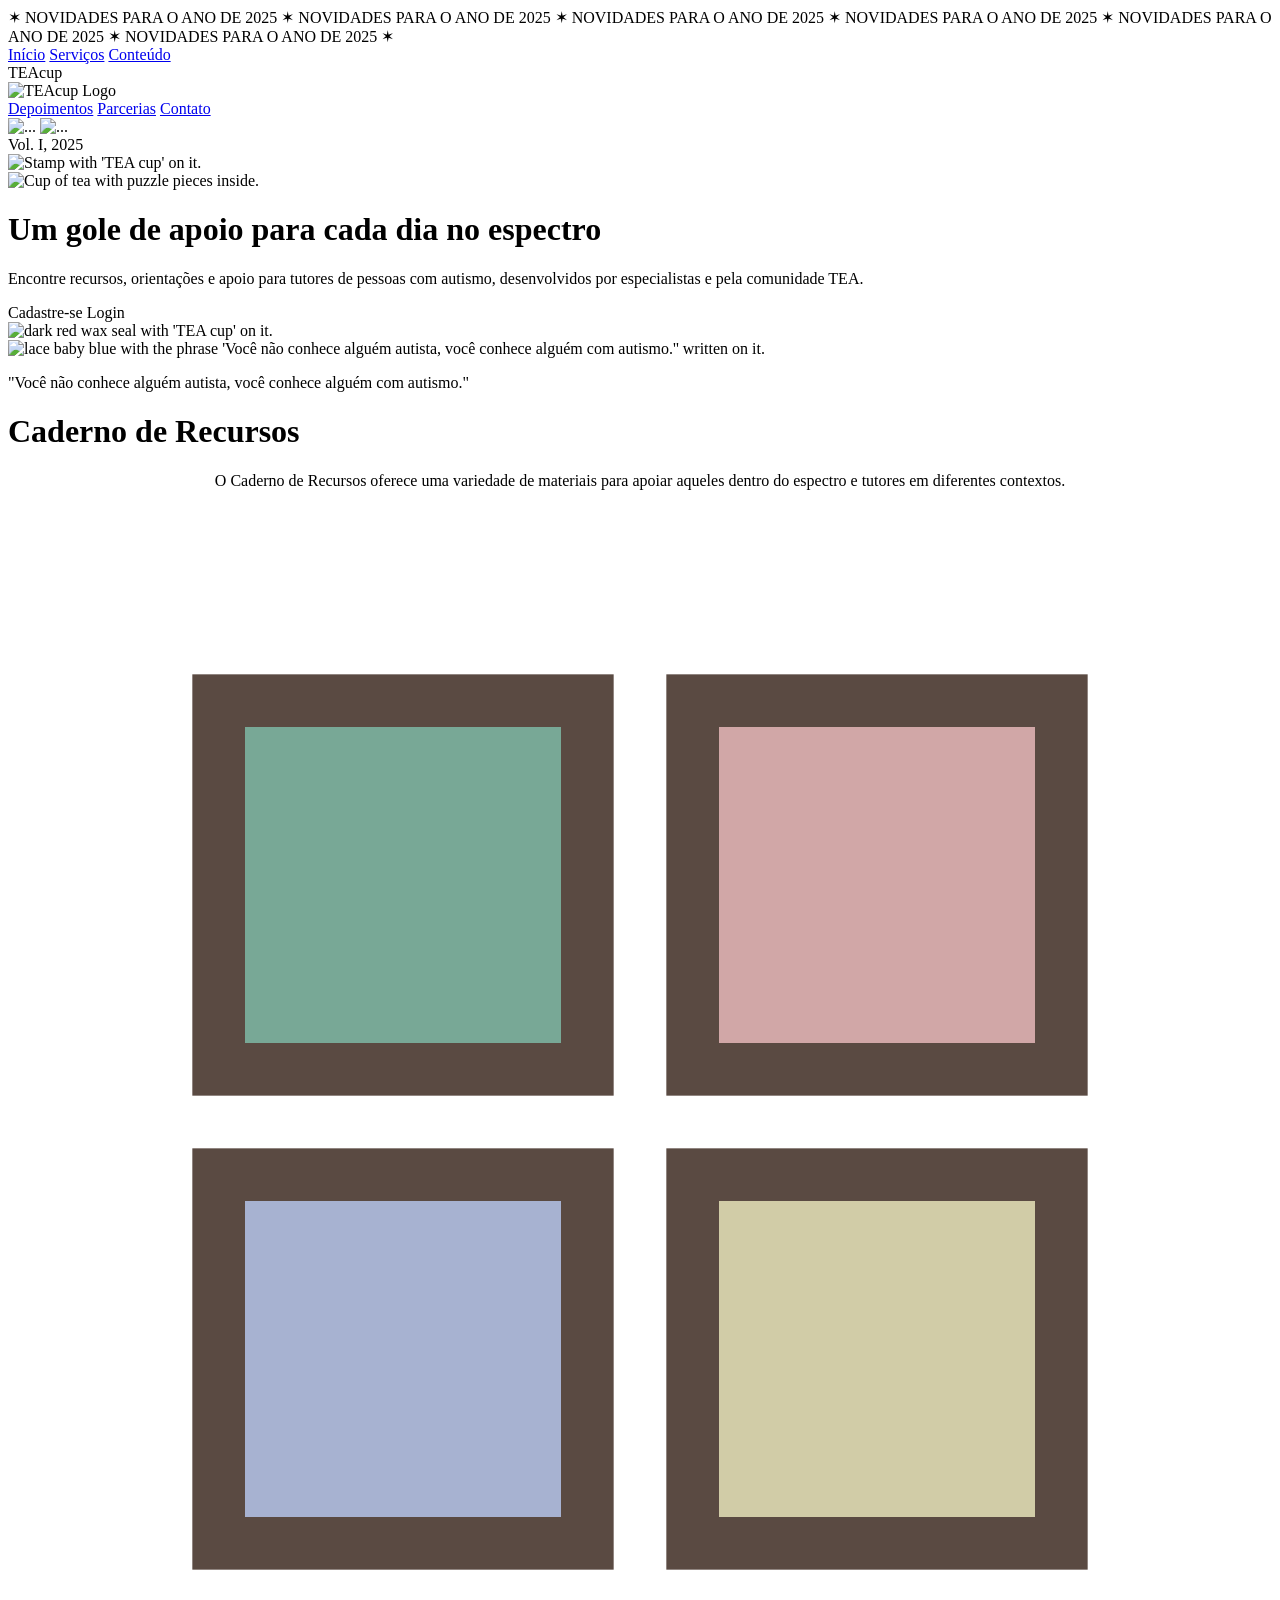
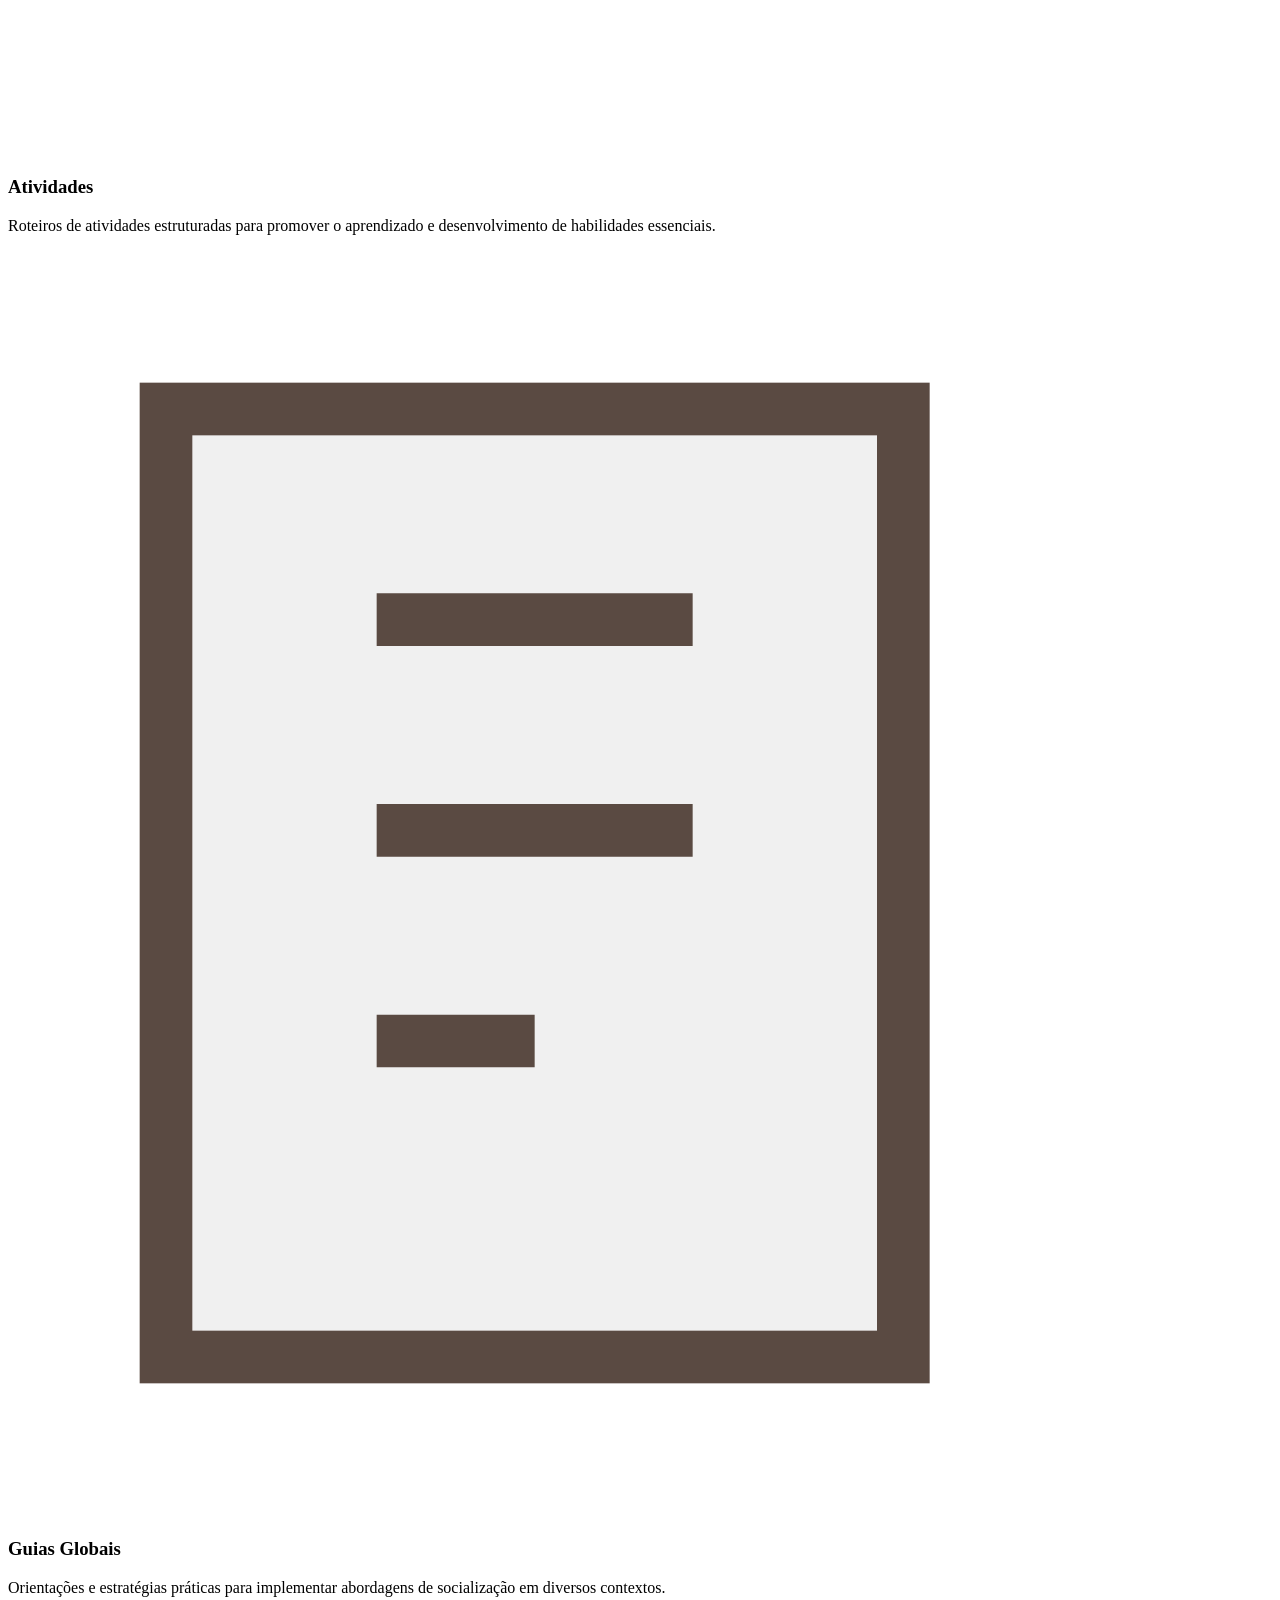
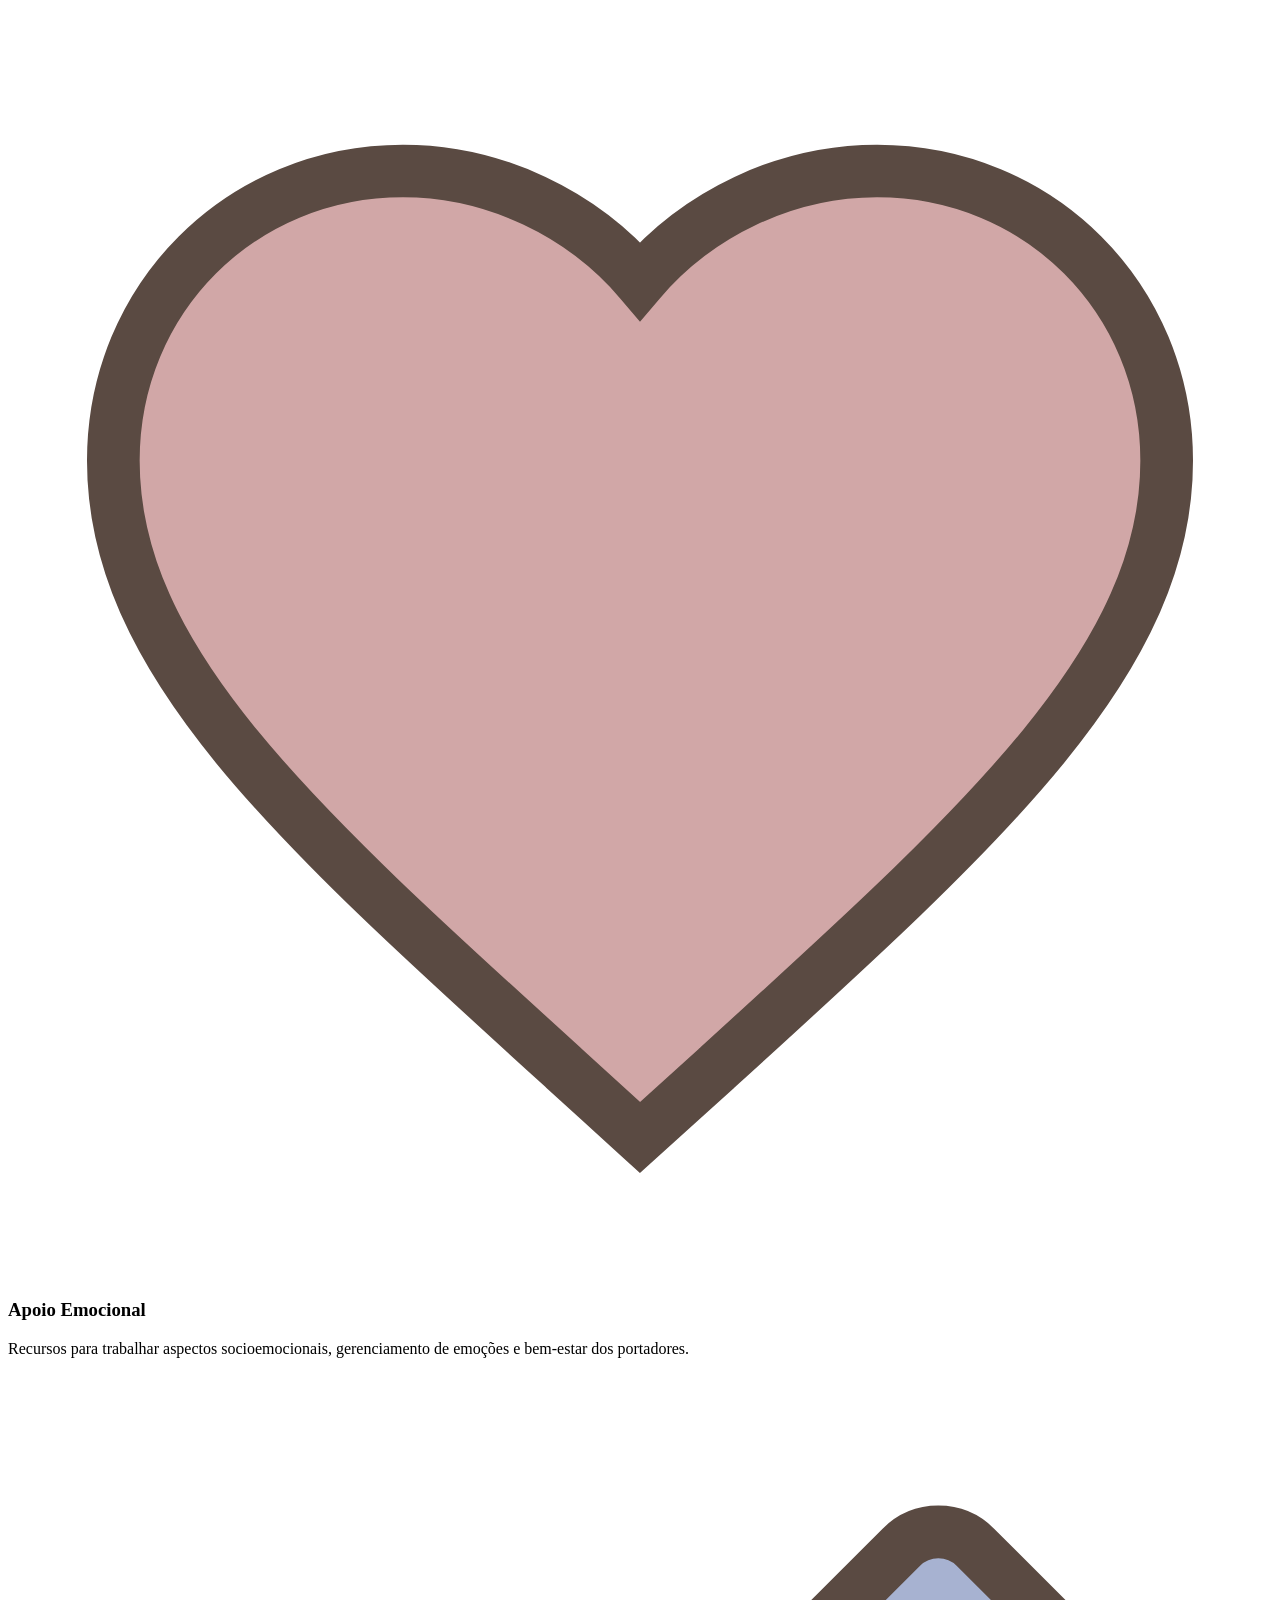
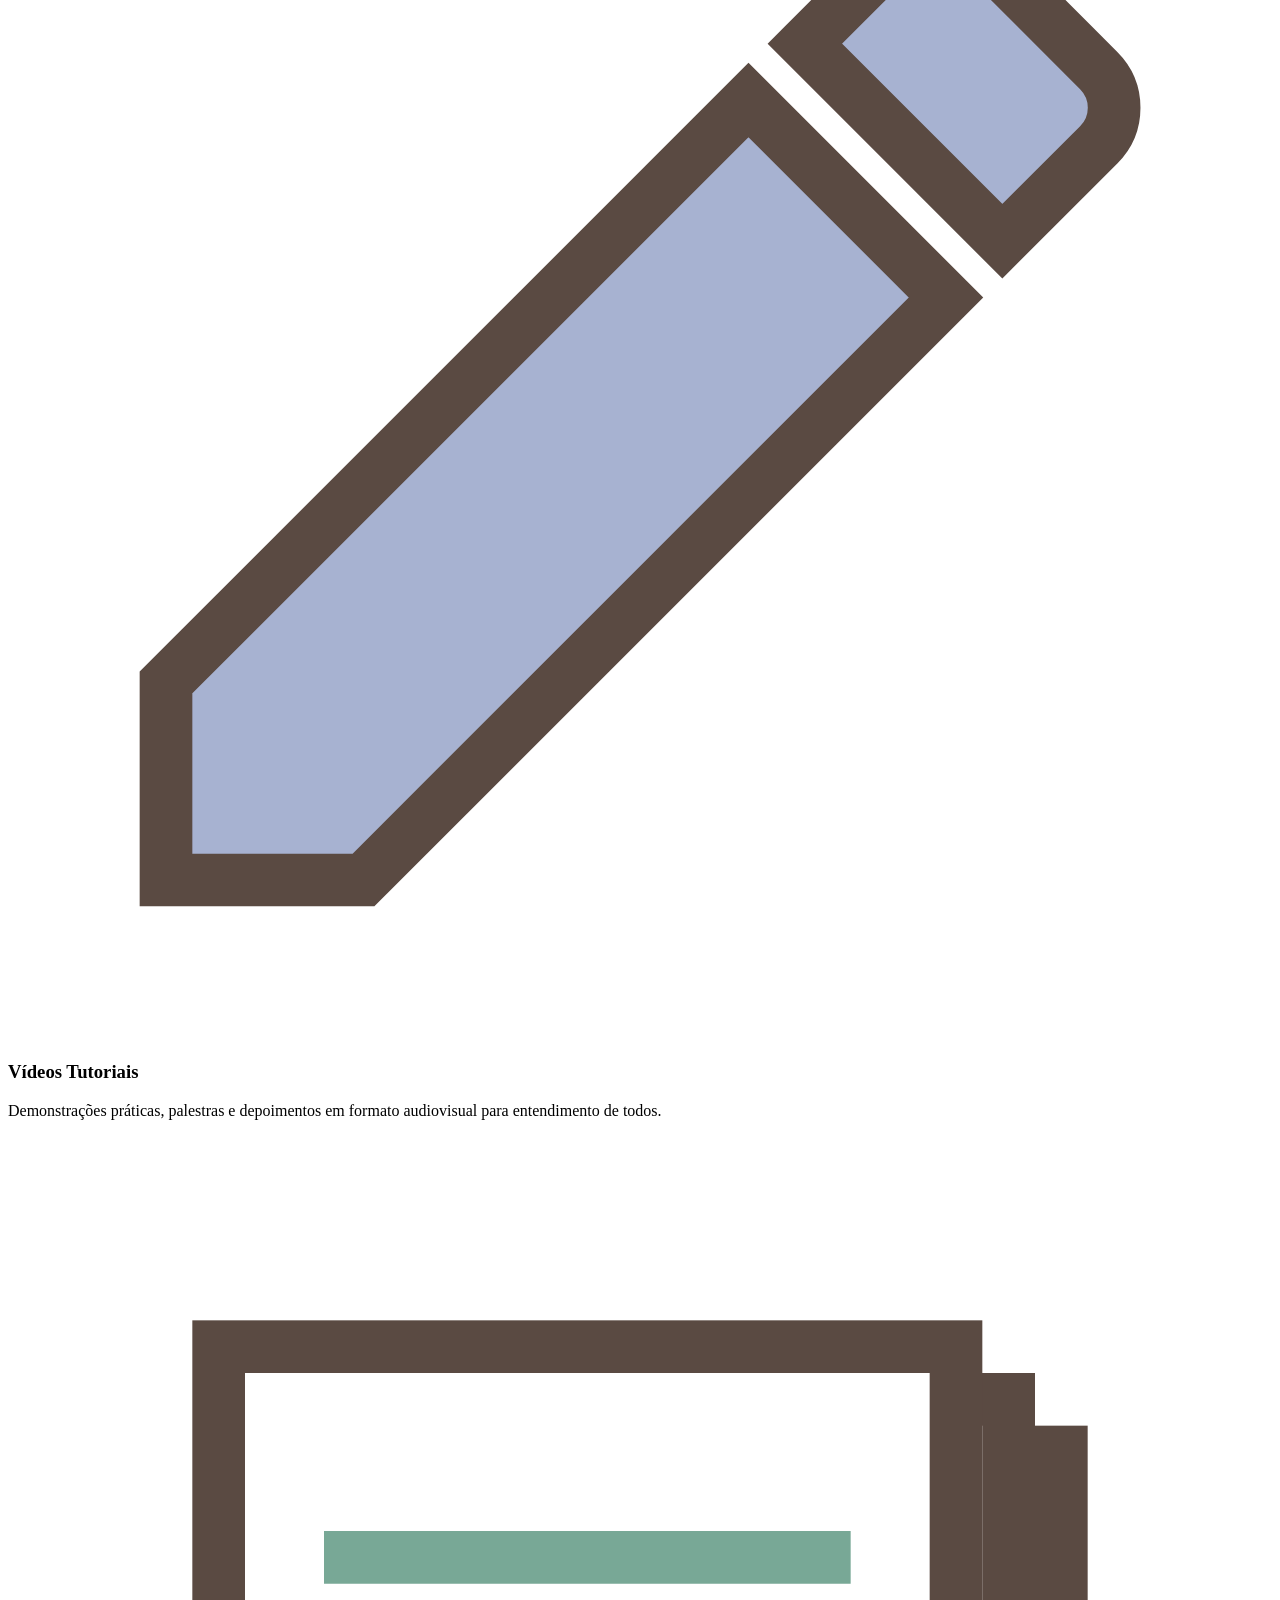
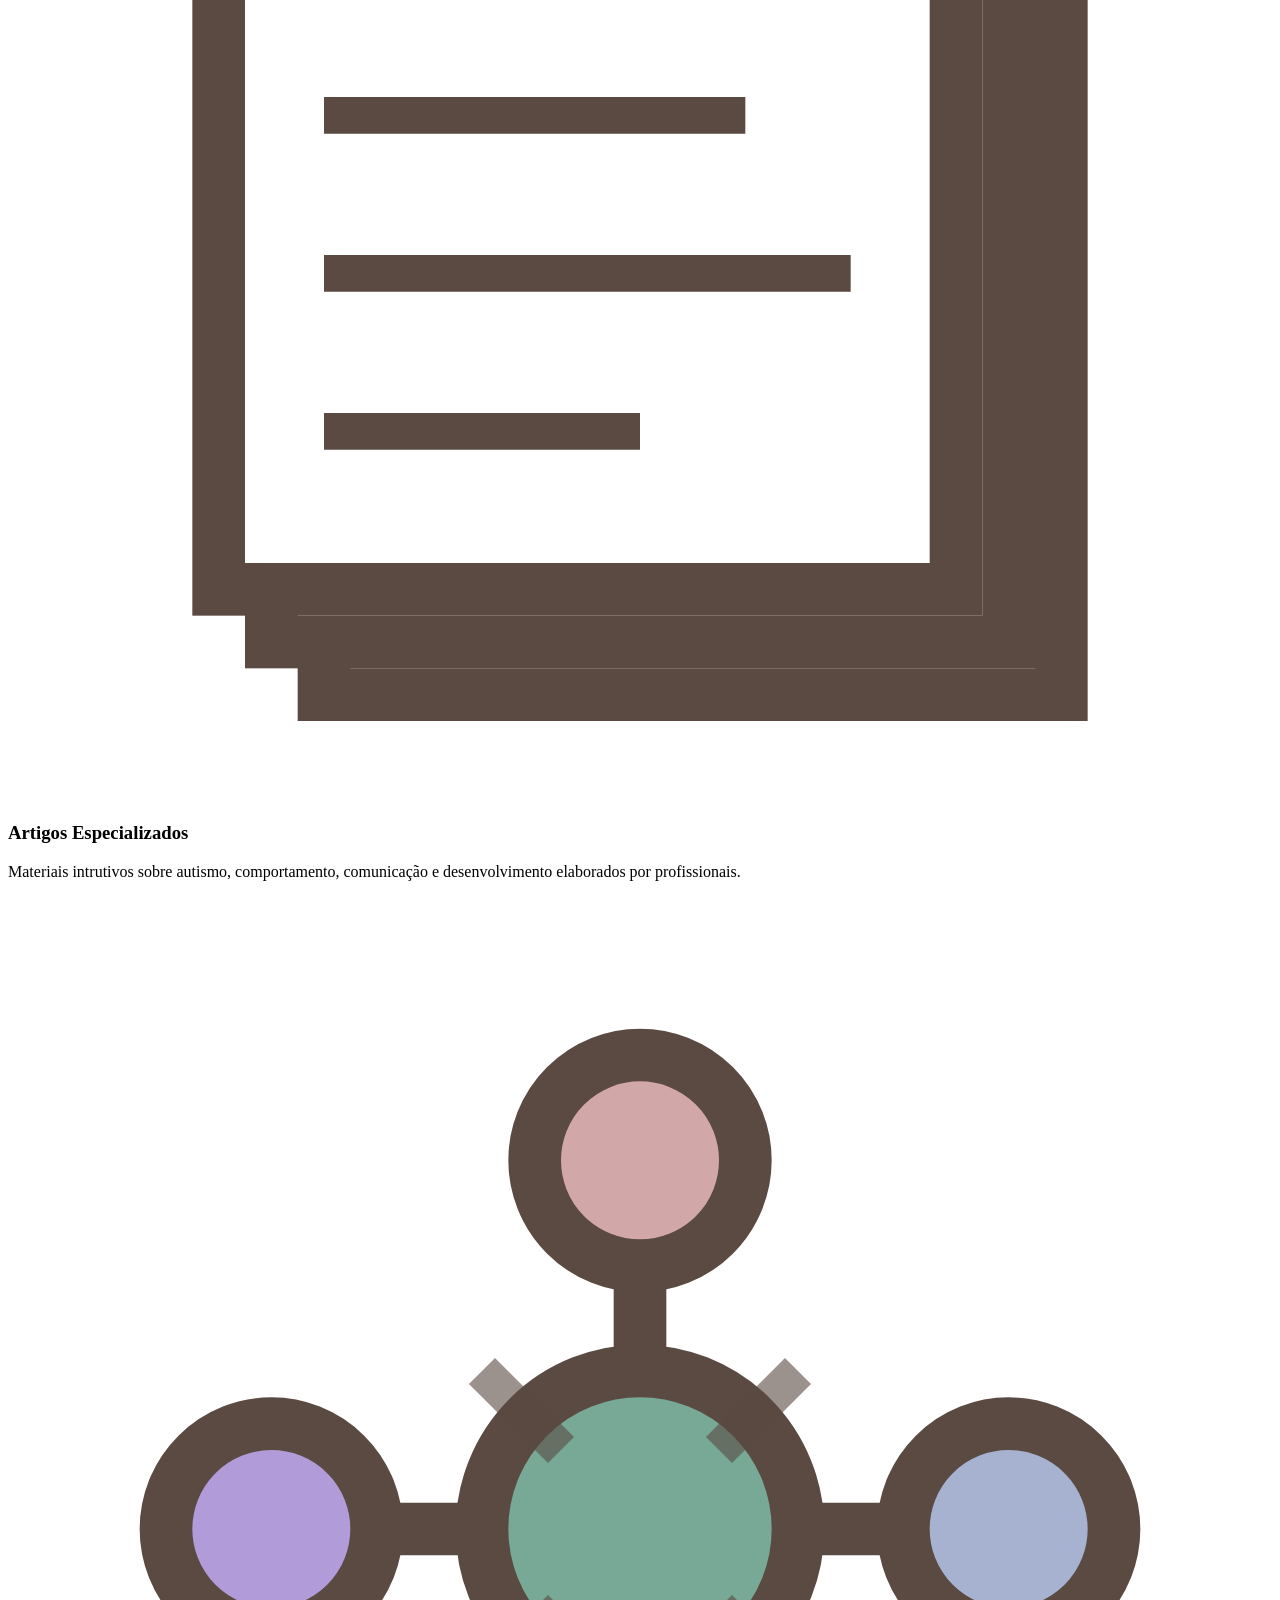
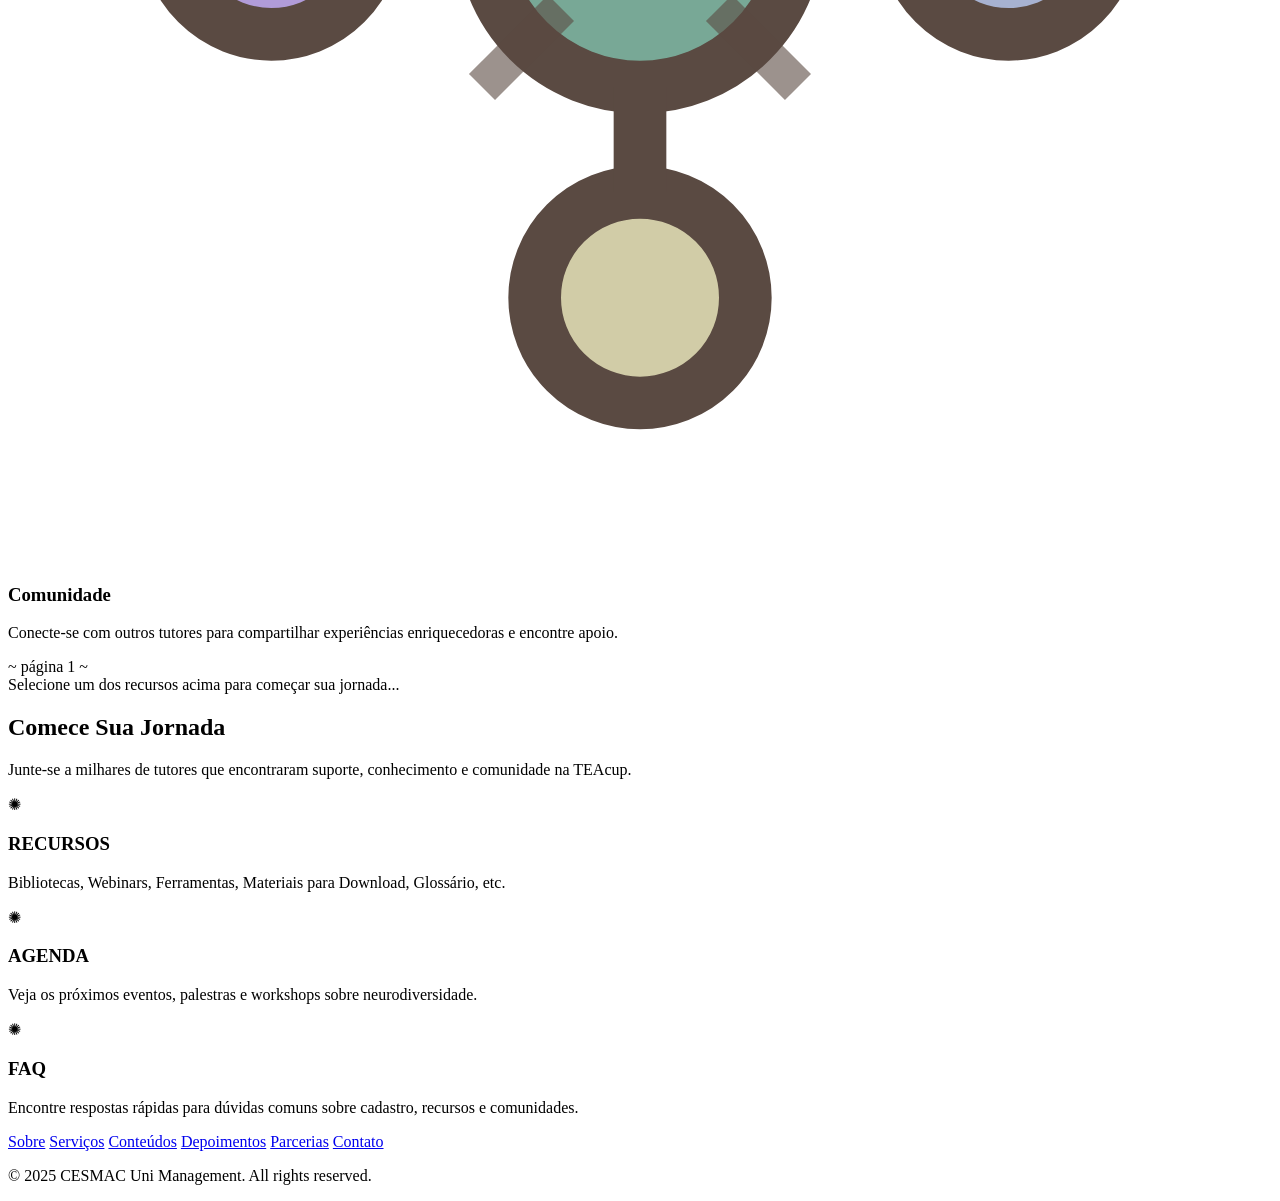
==== demo/src/main/resources/templates/homepage.html @ 82d01269 "Merge pull request #2 from jairolessa/jairo-feature Minhas alterações no projeto" ====
<!DOCTYPE html>
<html lang="pt-br" xmlns:th="http://www.thymeleaf.org">
<head>
    <meta charset="UTF-8">
    <meta name="viewport" content="width=device-width, initial-scale=1.0">
    <link rel="icon" th:href="@{/imgs/logo.svg}" type="image/svg+xml">
    <link href="https://fonts.googleapis.com/css2?family=Playfair+Display:wght@400;700&family=Crimson+Pro:wght@400;600;700&display=swap"
          rel="stylesheet">
    <link rel="stylesheet" th:href="@{/css/homepage.css}">
    <title>TEAcup</title>

</head>
<body>
<div class="top-banner">
    <div class="banner-text">
        <span class="star">✶</span>
        <span class="banner-item">NOVIDADES PARA O ANO DE 2025</span>
        <span class="star">✶</span>
        <span class="banner-item">NOVIDADES PARA O ANO DE 2025</span>
        <span class="star">✶</span>
        <span class="banner-item">NOVIDADES PARA O ANO DE 2025</span>
        <span class="star">✶</span>
        <span class="banner-item">NOVIDADES PARA O ANO DE 2025</span>
        <span class="star">✶</span>
        <span class="banner-item">NOVIDADES PARA O ANO DE 2025</span>
        <span class="star">✶</span>
        <span class="banner-item">NOVIDADES PARA O ANO DE 2025</span>
        <span class="star">✶</span>
    </div>
</div>

<div class="header">

    <div class="nav">

        <nav class="nav">
            <a href="#" class="nav-item">Início</a>
            <a href="#" class="nav-item">Serviços</a>
            <a href="#" class="nav-item">Conteúdo</a>
        </nav>

        <div class="logo-container">
            <span class="logo">TEAcup</span>
            <div class="logo-icon">
                <img th:src="@{/imgs/logo.svg}" alt="TEAcup Logo" class="logo-svg">
            </div>
        </div>

        <nav class="nav">
            <a href="#" class="nav-item">Depoimentos</a>
            <a href="#" class="nav-item">Parcerias</a>
            <a href="#" class="nav-item">Contato</a>
        </nav>

    </div>
</div>

<img th:src="@{/imgs/group-image-1.png}" class="group-image-1" alt="...">
<img th:src="@{/imgs/group-image-2.png}" class="group-image-2" alt="...">


<!--CARDTOSIGNIN-->
<div class="vintage-container">
    <div class="paper-texture"></div>
    <div class="diary-date">Vol. I, 2025</div>
    <div class="stamp">
        <img th:src="@{/imgs/stamp.png}" alt="Stamp with 'TEA cup' on it.">
    </div>

    <div class="hero-section">
        <div class="profile-image-container">
            <img th:src="@{/imgs/tea-puzzles.jpg}" alt="Cup of tea with puzzle pieces inside." class="profile-image">
        </div>

        <div class="content-container">
            <h1 class="vintage-title">Um gole de apoio para cada dia no espectro</h1>

            <p class="vintage-subtitle">
                Encontre recursos, orientações e apoio para tutores de pessoas com autismo,
                desenvolvidos por especialistas e pela comunidade TEA.
            </p>

            <a th:href="@{/tutor-cad}" class="button">Cadastre-se</a>
            <a th:href="@{/tutor-login}" class="button">Login</a>


        </div>

        <div class="wax-seal">
            <img th:src="@{/imgs/wax-seal.png}" alt="dark red wax seal with 'TEA cup' on it.">
        </div>
    </div>
</div>
</div>

<!--BABY BLUE LACE-->
<div class="lace">
    <img th:src="@{/imgs/faixa-renda.svg}"
         alt="lace baby blue with the phrase 'Você não conhece alguém autista, você conhece alguém com autismo.'' written on it.">

    <div class="quote-container">
        <p class="quote-text">"Você não conhece alguém autista, você conhece alguém com autismo."</p>
    </div>
</div>

<!--RESOURCE PAGE-->
<div class="page-container">
    <div class="elegant-detail"></div>
    <div class="title">
        <h1>Caderno de Recursos</h1>
        <div class="divider"></div>
    </div>

    <div class="subtitle" style="text-align: center;">
        O Caderno de Recursos oferece uma variedade de materiais para apoiar aqueles dentro do espectro e tutores em
        diferentes contextos.
    </div>

    <div class="resources">
        <div class="resource">
            <div class="icon-page-container">
                <svg class="icon" viewBox="0 0 24 24">
                    <rect x="4" y="4" width="7" height="7" fill="#78a896" stroke="#5a4a42" stroke-width="1"/>
                    <rect x="13" y="4" width="7" height="7" fill="#d1a7a7" stroke="#5a4a42" stroke-width="1"/>
                    <rect x="4" y="13" width="7" height="7" fill="#a7b2d1" stroke="#5a4a42" stroke-width="1"/>
                    <rect x="13" y="13" width="7" height="7" fill="#d1cca7" stroke="#5a4a42" stroke-width="1"/>
                </svg>
            </div>
            <h3 class="resource-title">Atividades</h3>
            <p class="resource-description">
                Roteiros de atividades estruturadas para promover o aprendizado e desenvolvimento de habilidades
                essenciais.
            </p>
        </div>

        <div class="resource">
            <div class="icon-page-container">
                <svg class="icon" viewBox="0 0 24 24">
                    <rect x="3" y="3" width="14" height="18" fill="#f0f0f0" stroke="#5a4a42" stroke-width="1"/>
                    <line x1="7" y1="7" x2="13" y2="7" stroke="#5a4a42" stroke-width="1"/>
                    <line x1="7" y1="11" x2="13" y2="11" stroke="#5a4a42" stroke-width="1"/>
                    <line x1="7" y1="15" x2="10" y2="15" stroke="#5a4a42" stroke-width="1"/>
                </svg>
            </div>
            <h3 class="resource-title">Guias Globais</h3>
            <p class="resource-description">
                Orientações e estratégias práticas para implementar abordagens de socialização em diversos contextos.
            </p>
        </div>

        <div class="resource">
            <div class="icon-page-container">
                <svg class="icon" viewBox="0 0 24 24">
                    <path d="M12 21.35l-1.45-1.32C5.4 15.36 2 12.28 2 8.5 2 5.42 4.42 3 7.5 3c1.74 0 3.41.81 4.5 2.09C13.09 3.81 14.76 3 16.5 3 19.58 3 22 5.42 22 8.5c0 3.78-3.4 6.86-8.55 11.54L12 21.35z"
                          fill="#d1a7a7" stroke="#5a4a42" stroke-width="1"/>
                </svg>
            </div>
            <h3 class="resource-title">Apoio Emocional</h3>
            <p class="resource-description">
                Recursos para trabalhar aspectos socioemocionais, gerenciamento de emoções e bem-estar dos portadores.
            </p>
        </div>

        <div class="resource">
            <div class="icon-page-container">
                <svg class="icon" viewBox="0 0 24 24">
                    <path d="M3 17.25V21h3.75L17.81 9.94l-3.75-3.75L3 17.25zM20.71 7.04c.39-.39.39-1.02 0-1.41l-2.34-2.34c-.39-.39-1.02-.39-1.41 0l-1.83 1.83 3.75 3.75 1.83-1.83z"
                          fill="#a7b2d1" stroke="#5a4a42" stroke-width="1"/>
                </svg>
            </div>
            <h3 class="resource-title">Vídeos Tutoriais</h3>
            <p class="resource-description">
                Demonstrações práticas, palestras e depoimentos em formato audiovisual para entendimento de todos.
            </p>
        </div>

        <div class="resource">
            <div class="icon-page-container">
                <svg class="icon" viewBox="0 0 24 24">
                    <rect x="6" y="6" width="14" height="16" fill="#e6e6e6" stroke="#5a4a42" stroke-width="1"/>
                    <rect x="5" y="5" width="14" height="16" fill="#f0f0f0" stroke="#5a4a42" stroke-width="1"/>
                    <rect x="4" y="4" width="14" height="16" fill="#ffffff" stroke="#5a4a42" stroke-width="1"/>
                    <line x1="6" y1="8" x2="16" y2="8" stroke="#78a896" stroke-width="1"/>
                    <line x1="6" y1="11" x2="14" y2="11" stroke="#5a4a42" stroke-width="0.7"/>
                    <line x1="6" y1="14" x2="16" y2="14" stroke="#5a4a42" stroke-width="0.7"/>
                    <line x1="6" y1="17" x2="12" y2="17" stroke="#5a4a42" stroke-width="0.7"/>
                </svg>
            </div>
            <h3 class="resource-title">Artigos Especializados</h3>
            <p class="resource-description">
                Materiais intrutivos sobre autismo, comportamento, comunicação e desenvolvimento elaborados por
                profissionais.
            </p>
        </div>

        <div class="resource">
            <div class="icon-page-container">
                <svg class="icon" viewBox="0 0 24 24">
                    <circle cx="12" cy="12" r="3" fill="#78a896" stroke="#5a4a42" stroke-width="1"/>
                    <circle cx="12" cy="5" r="2" fill="#d1a7a7" stroke="#5a4a42" stroke-width="1"/>
                    <line x1="12" y1="7" x2="12" y2="9" stroke="#5a4a42" stroke-width="1"/>
                    <circle cx="19" cy="12" r="2" fill="#a7b2d1" stroke="#5a4a42" stroke-width="1"/>
                    <line x1="17" y1="12" x2="15" y2="12" stroke="#5a4a42" stroke-width="1"/>
                    <circle cx="12" cy="19" r="2" fill="#d1cca7" stroke="#5a4a42" stroke-width="1"/>
                    <line x1="12" y1="17" x2="12" y2="15" stroke="#5a4a42" stroke-width="1"/>
                    <circle cx="5" cy="12" r="2" fill="#b19cd9" stroke="#5a4a42" stroke-width="1"/>
                    <line x1="7" y1="12" x2="9" y2="12" stroke="#5a4a42" stroke-width="1"/>
                    <line x1="10.5" y1="10.5" x2="9" y2="9" stroke="#5a4a42" stroke-width="0.7" stroke-opacity="0.6"/>
                    <line x1="13.5" y1="10.5" x2="15" y2="9" stroke="#5a4a42" stroke-width="0.7" stroke-opacity="0.6"/>
                    <line x1="10.5" y1="13.5" x2="9" y2="15" stroke="#5a4a42" stroke-width="0.7" stroke-opacity="0.6"/>
                    <line x1="13.5" y1="13.5" x2="15" y2="15" stroke="#5a4a42" stroke-width="0.7" stroke-opacity="0.6"/>
                </svg>
            </div>
            <h3 class="resource-title">Comunidade</h3>
            <p class="resource-description">
                Conecte-se com outros tutores para compartilhar experiências enriquecedoras e encontre apoio.
            </p>
        </div>
    </div>
    <div class="page-container-decoration">~ página 1 ~</div>
    <div class="guide-note">
        Selecione um dos recursos acima para começar sua jornada...
        <div class="paper-clip"></div>
    </div>
</div>

<!--FOOTER-->
<footer class="footer">

    <div class="vintage-pattern"></div>

    <div class="footer-container">
        <h2 class="footer-heading">Comece Sua Jornada</h2>
        <p class="footer-text">Junte-se a milhares de tutores que encontraram suporte, conhecimento e comunidade na
            TEAcup.</p>

        <div class="footer-services">
            <div class="service-box">
                <div class="decorative-star">
                    <span class="star-icon">✺</span>
                </div>
                <h3>RECURSOS</h3>
                <p>Bibliotecas, Webinars, Ferramentas, Materiais para Download, Glossário, etc.</p>
            </div>


            <div class="service-box">
                <div class="decorative-star">
                    <span class="star-icon">✺</span>
                </div>
                <h3>AGENDA</h3>
                <p>Veja os próximos eventos, palestras e workshops sobre neurodiversidade.</p>
            </div>

            <div class="service-box">
                <div class="decorative-star">
                    <span class="star-icon">✺</span>
                </div>
                <h3>FAQ</h3>
                <p>Encontre respostas rápidas para dúvidas comuns sobre cadastro, recursos e comunidades.</p>
            </div>
        </div>

        <div class="footer-bottom">
            <nav class="footer-nav">
                <a href="#">Sobre</a>
                <a href="#">Serviços</a>
                <a href="#">Conteúdos</a>
                <a href="#">Depoimentos</a>
                <a href="#">Parcerias</a>
                <a href="#">Contato</a>
            </nav>
            <p class="copyright">© 2025 CESMAC Uni Management. All rights reserved.</p>
        </div>
    </div>
</footer>


</body>
</html>
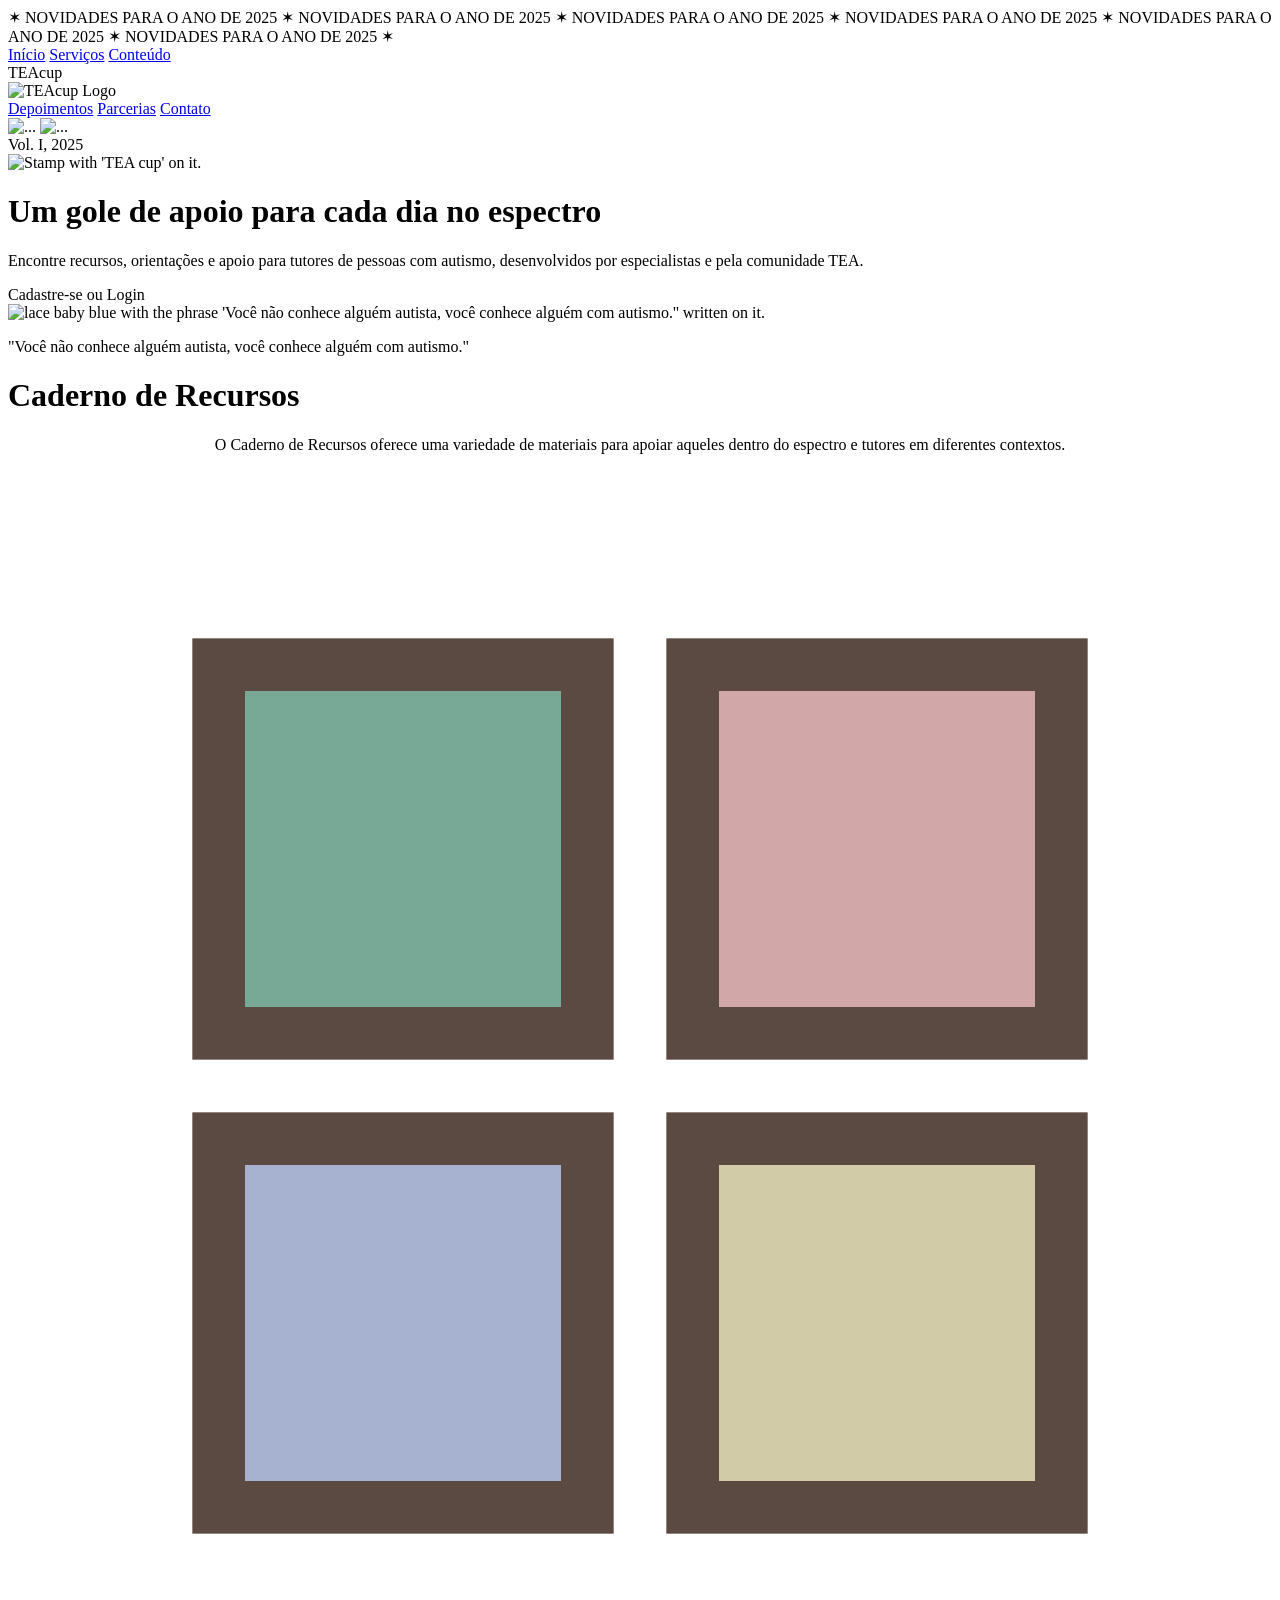
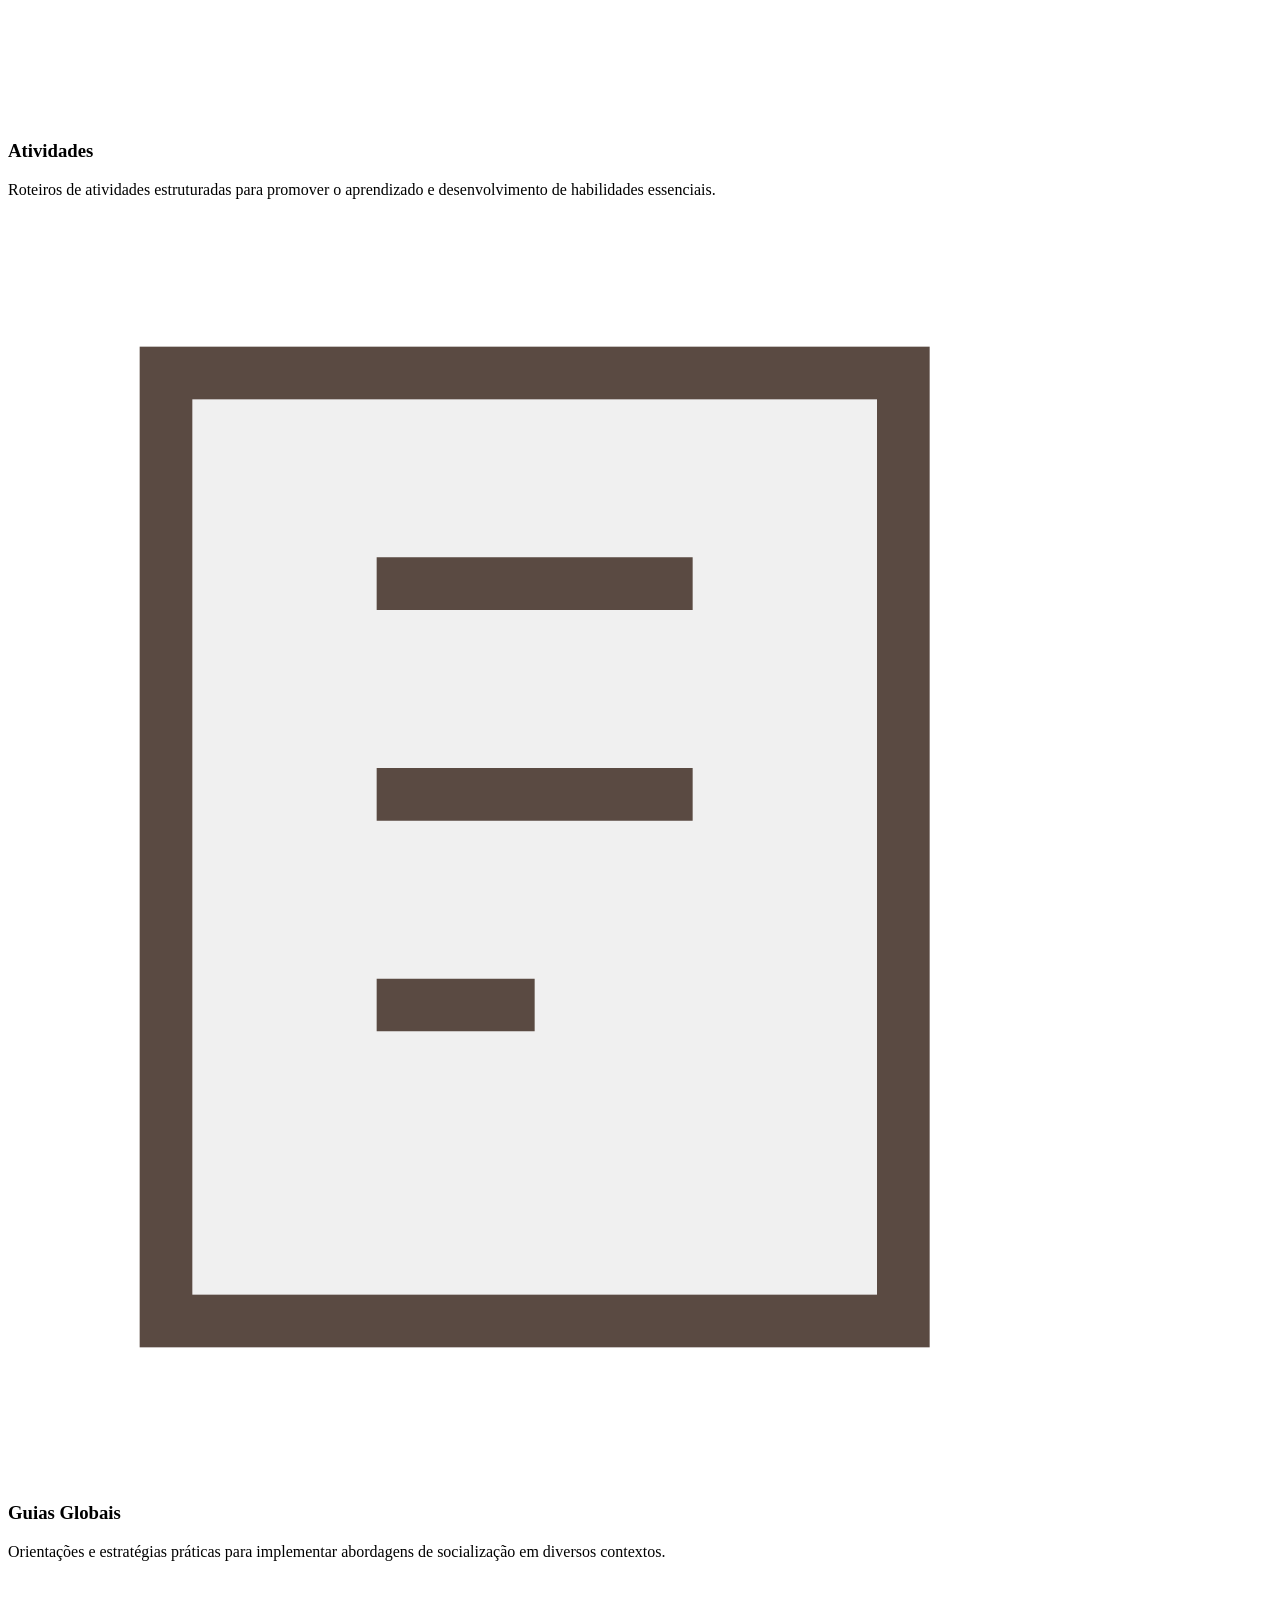
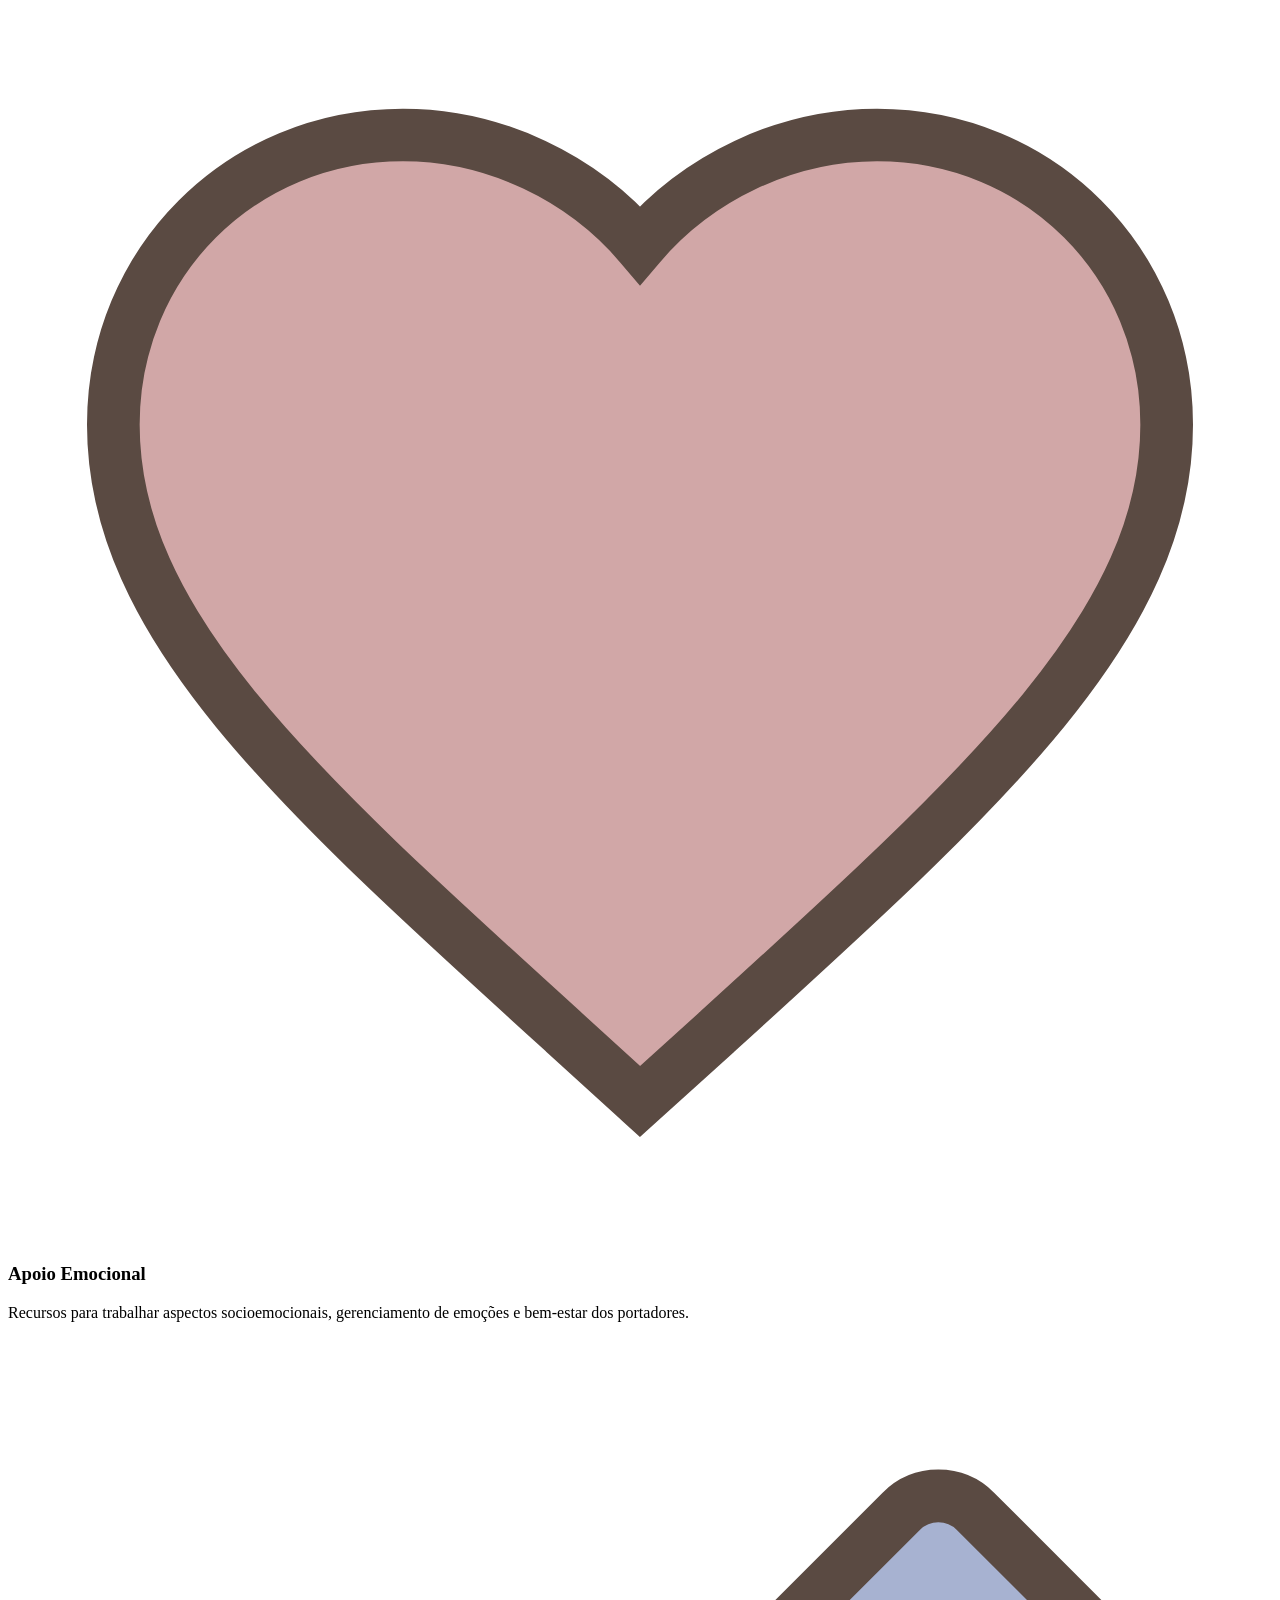
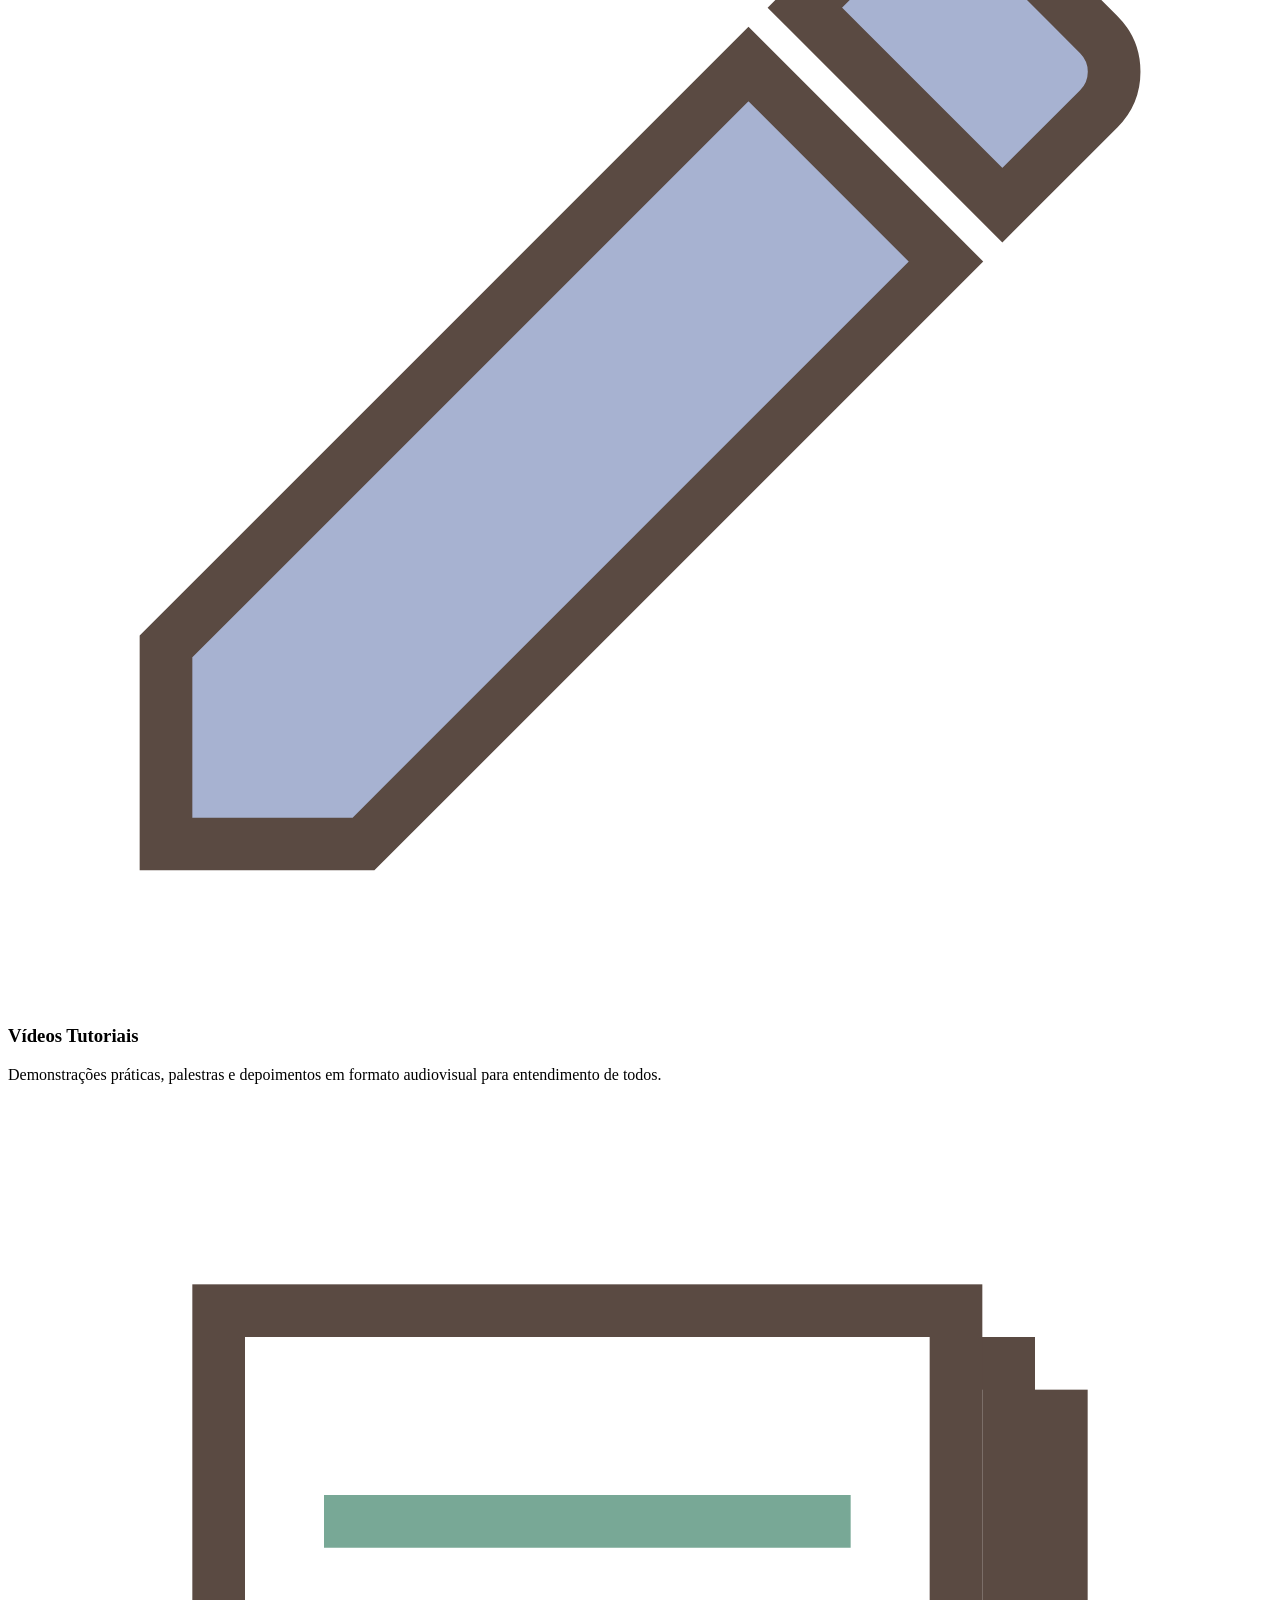
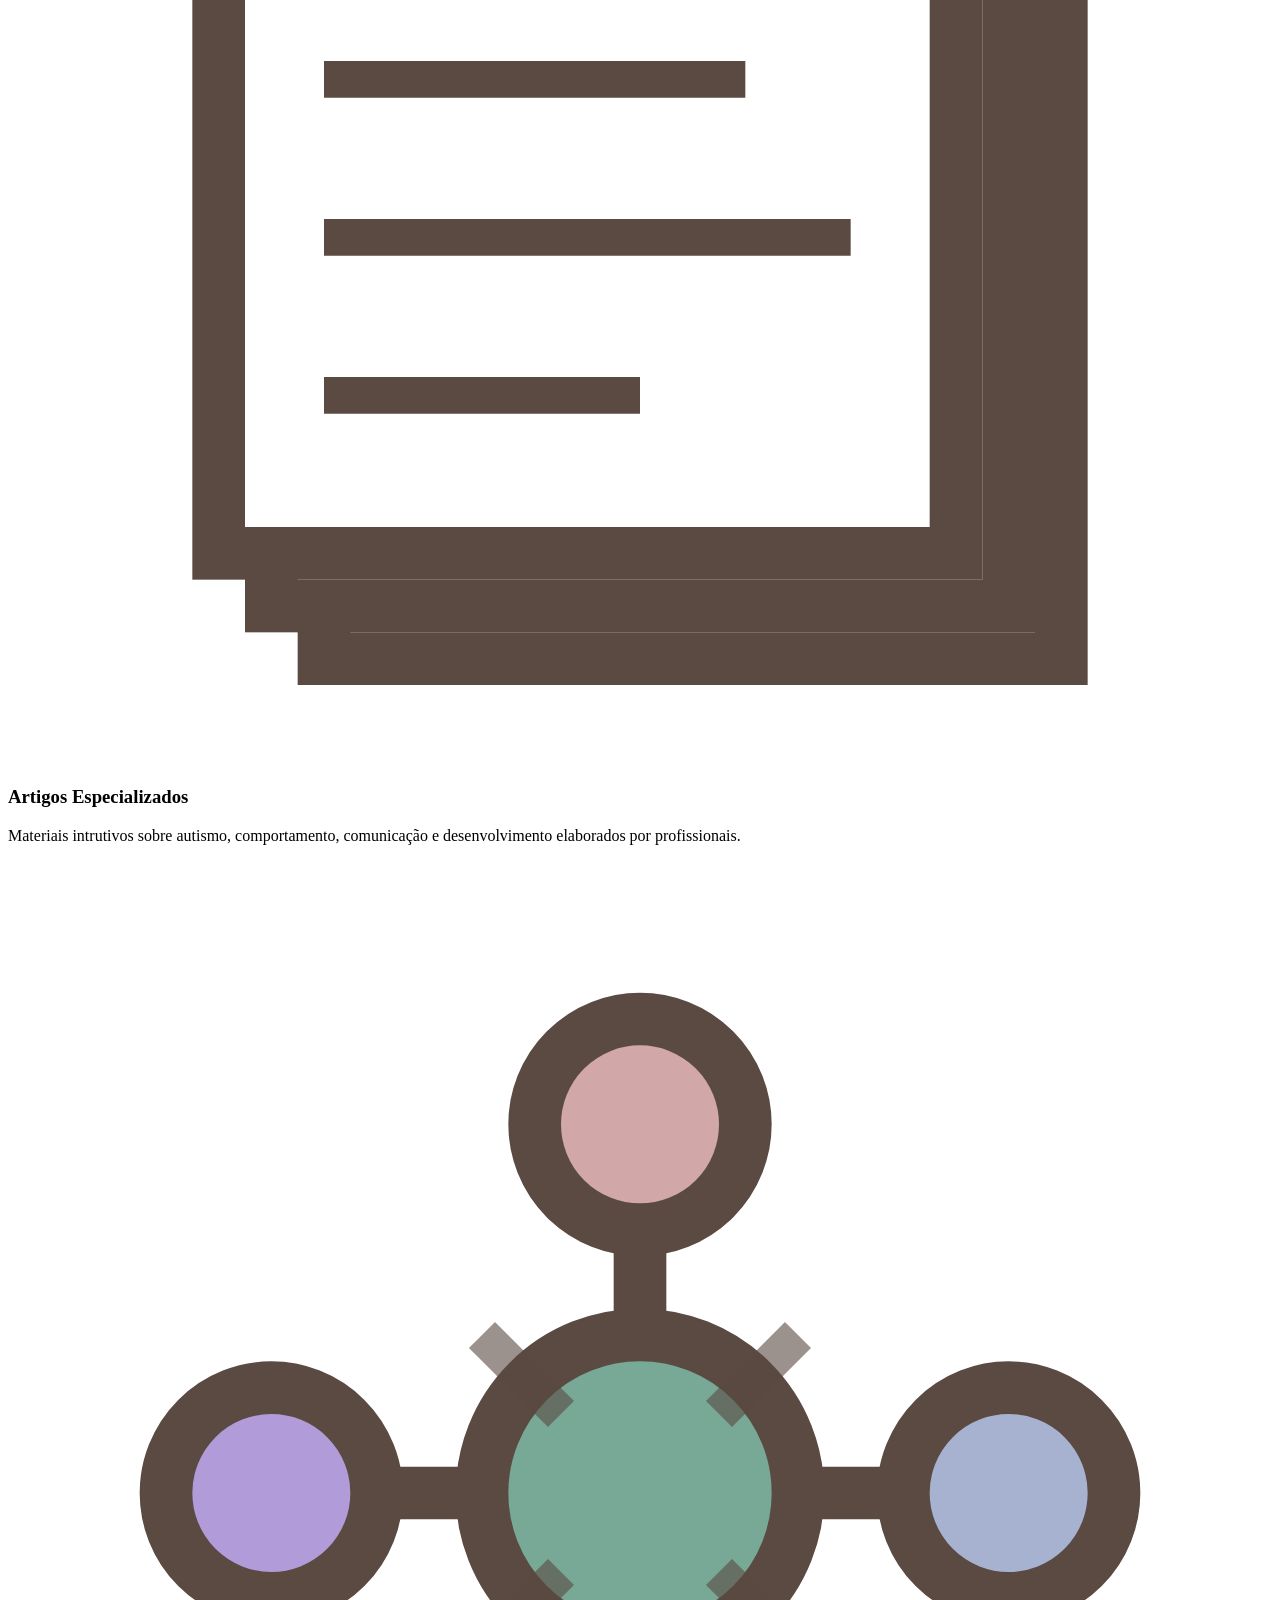
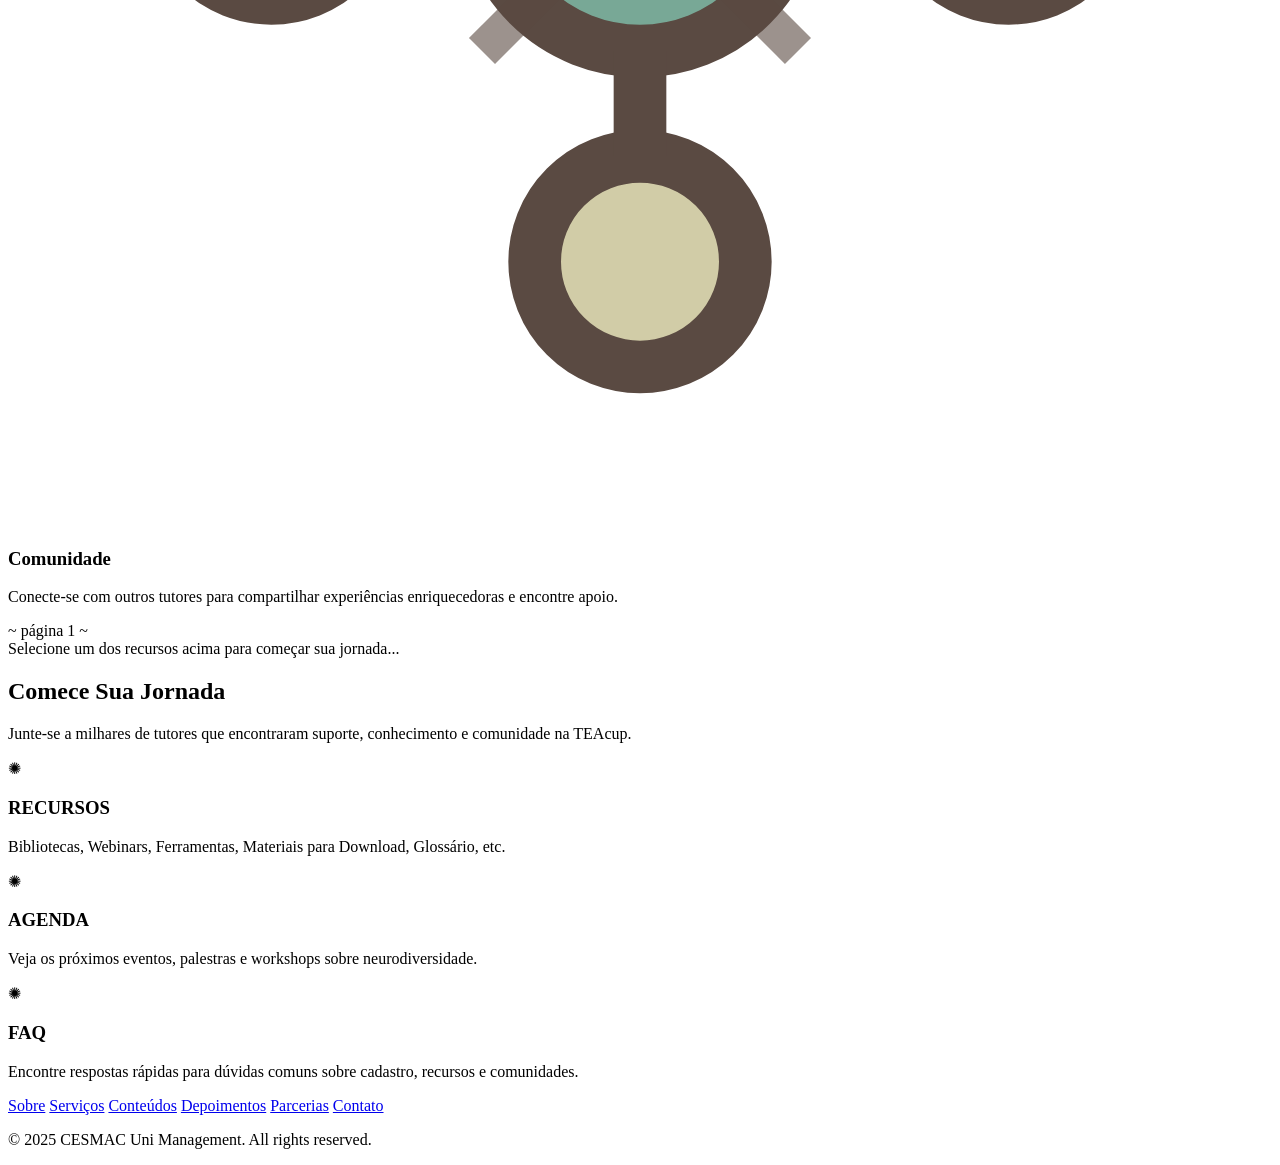
==== commit b9e22e80: "Merge remote-tracking branch 'projeto_TEA5/master'" ====
--- a/demo/src/main/resources/templates/homepage.html
+++ b/demo/src/main/resources/templates/homepage.html
@@ -68,10 +68,6 @@
     </div>
 
     <div class="hero-section">
-        <div class="profile-image-container">
-            <img th:src="@{/imgs/tea-puzzles.jpg}" alt="Cup of tea with puzzle pieces inside." class="profile-image">
-        </div>
-
         <div class="content-container">
             <h1 class="vintage-title">Um gole de apoio para cada dia no espectro</h1>
 
@@ -81,14 +77,12 @@
             </p>
 
             <a th:href="@{/tutor-cad}" class="button">Cadastre-se</a>
+             ou
             <a th:href="@{/tutor-login}" class="button">Login</a>
 
 
         </div>
 
-        <div class="wax-seal">
-            <img th:src="@{/imgs/wax-seal.png}" alt="dark red wax seal with 'TEA cup' on it.">
-        </div>
     </div>
 </div>
 </div>
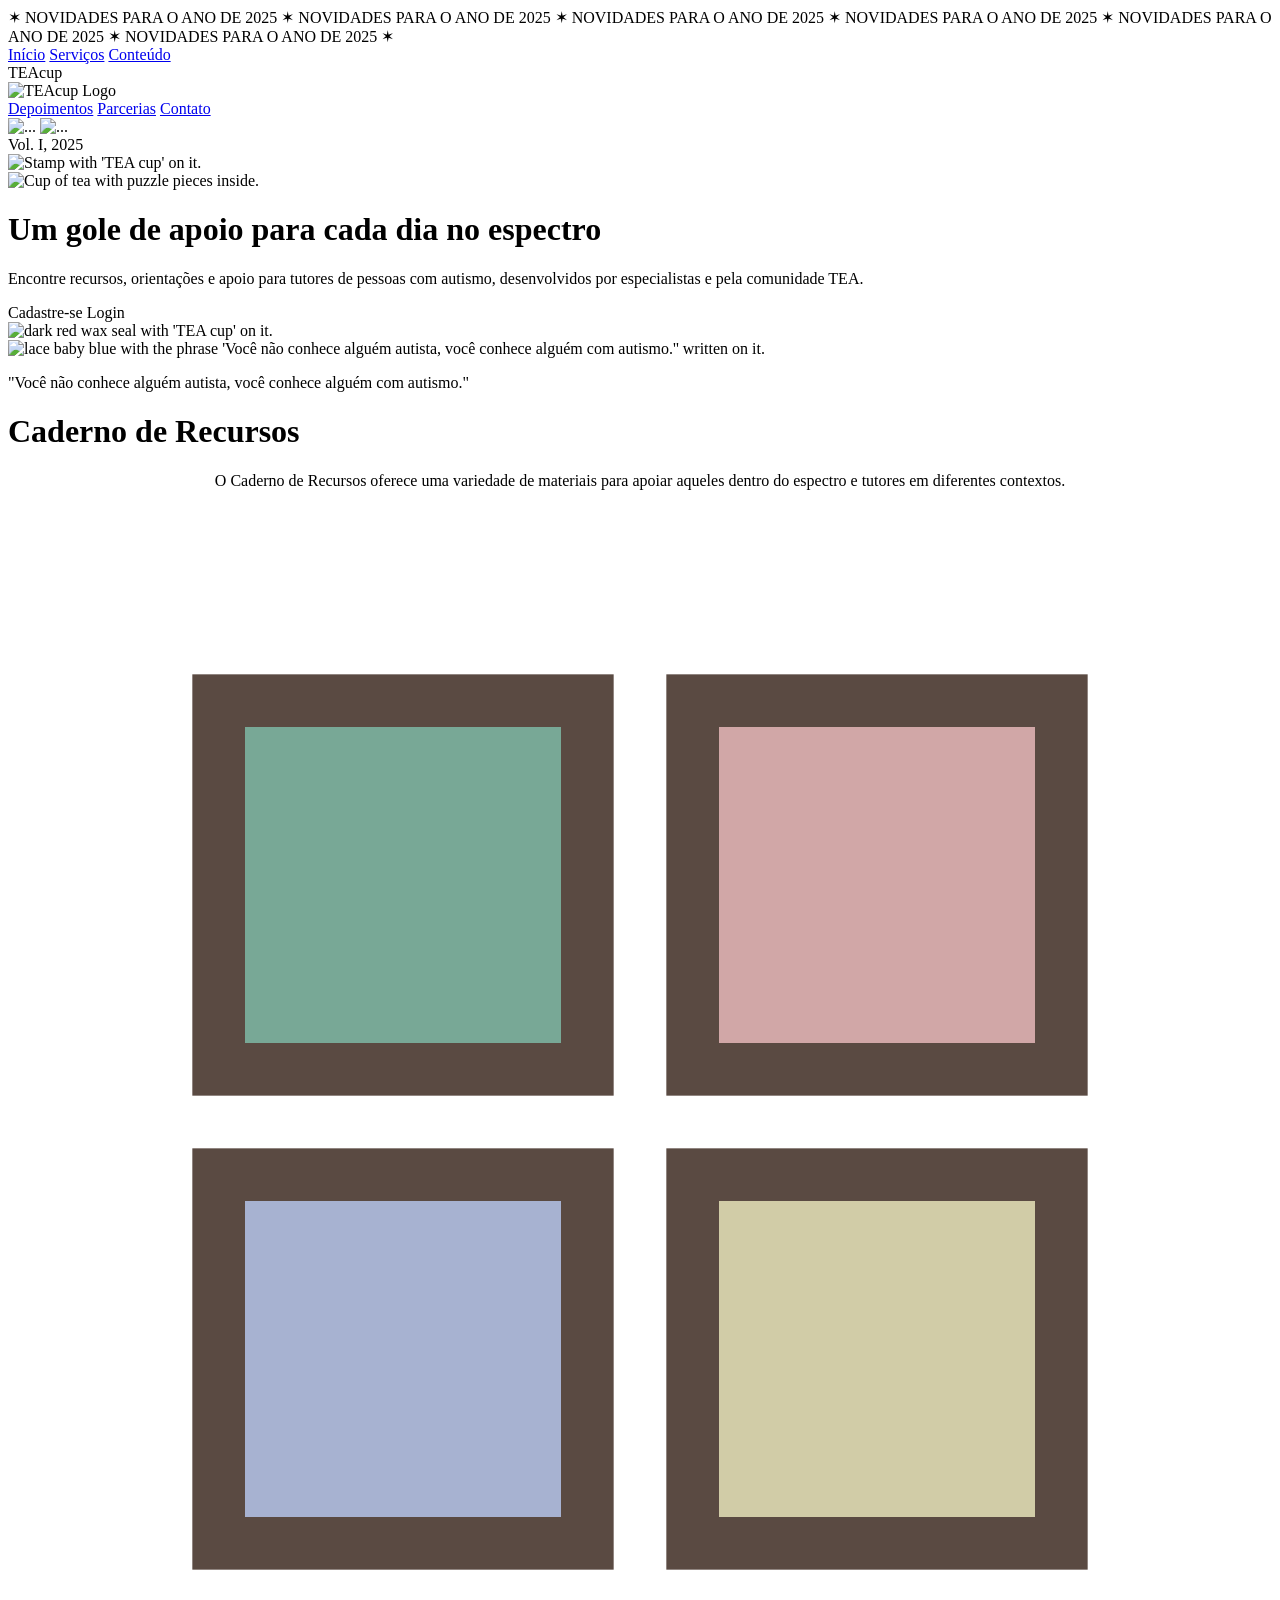
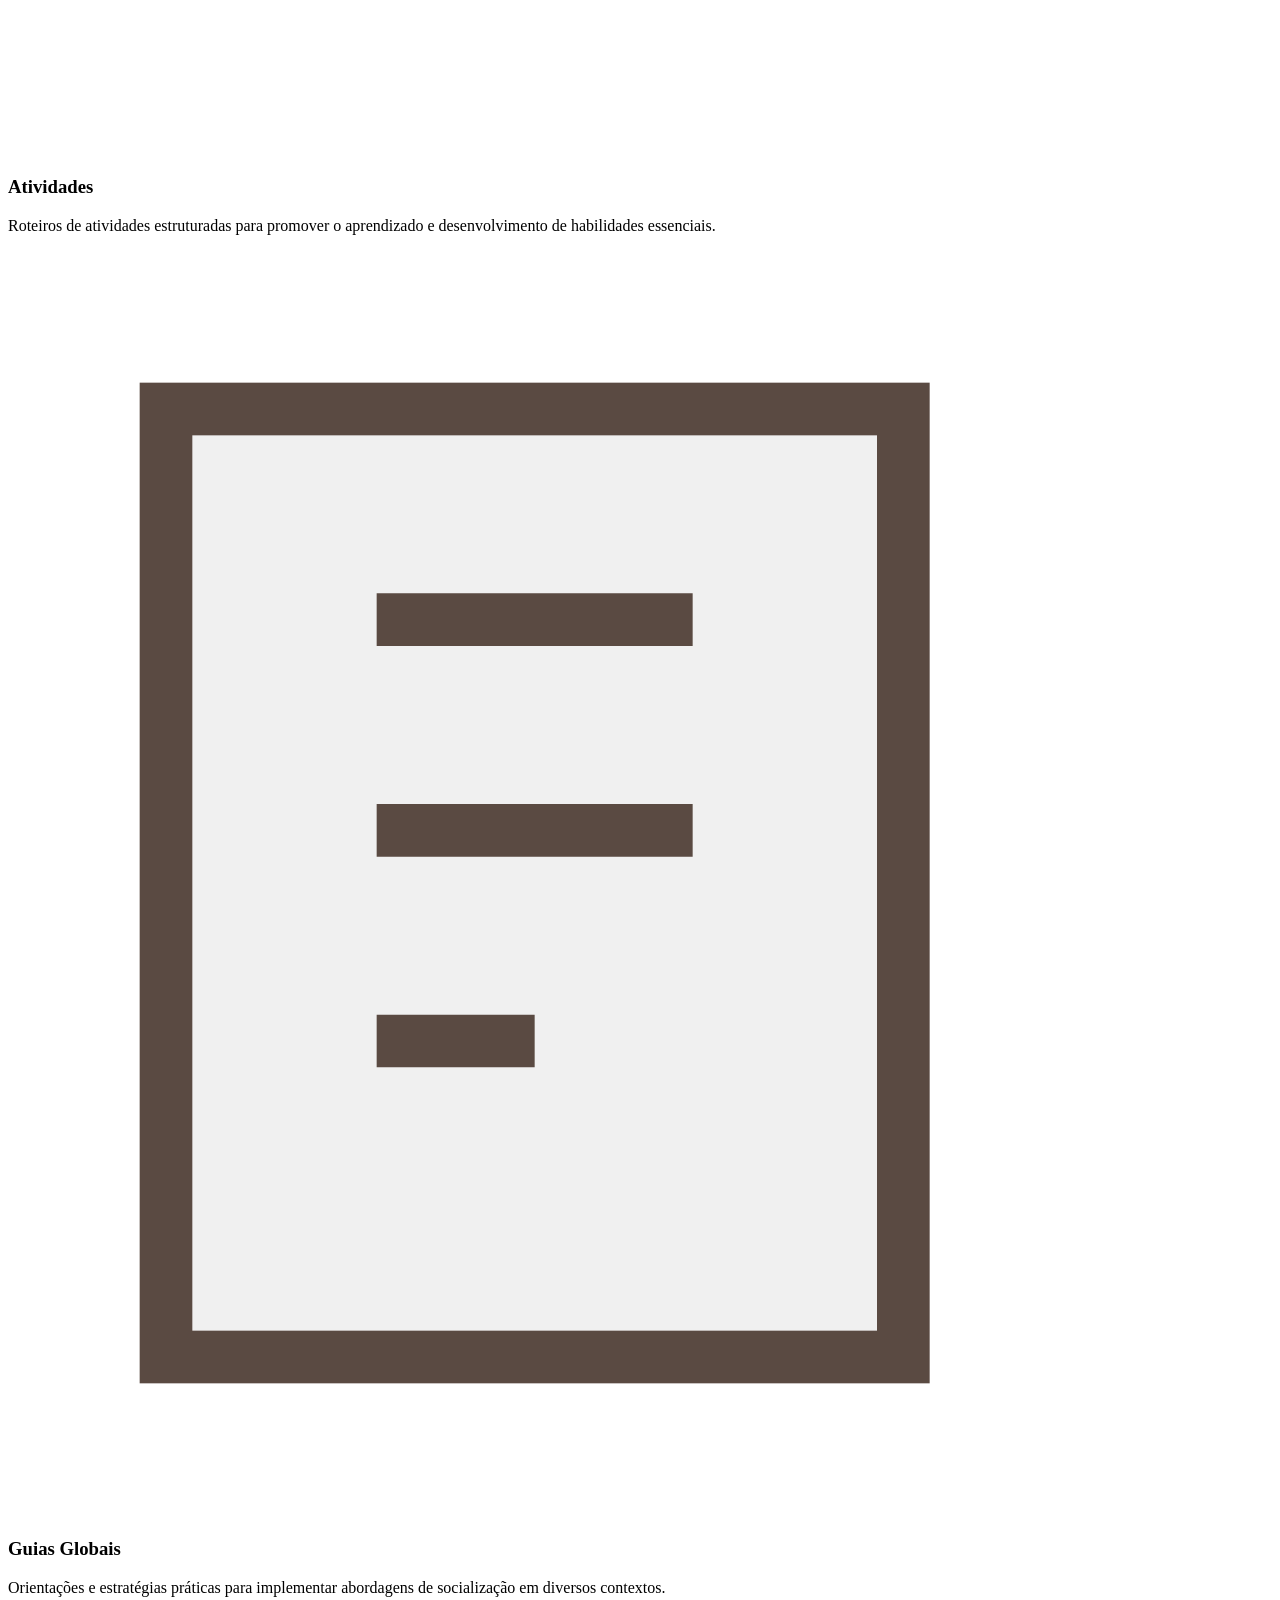
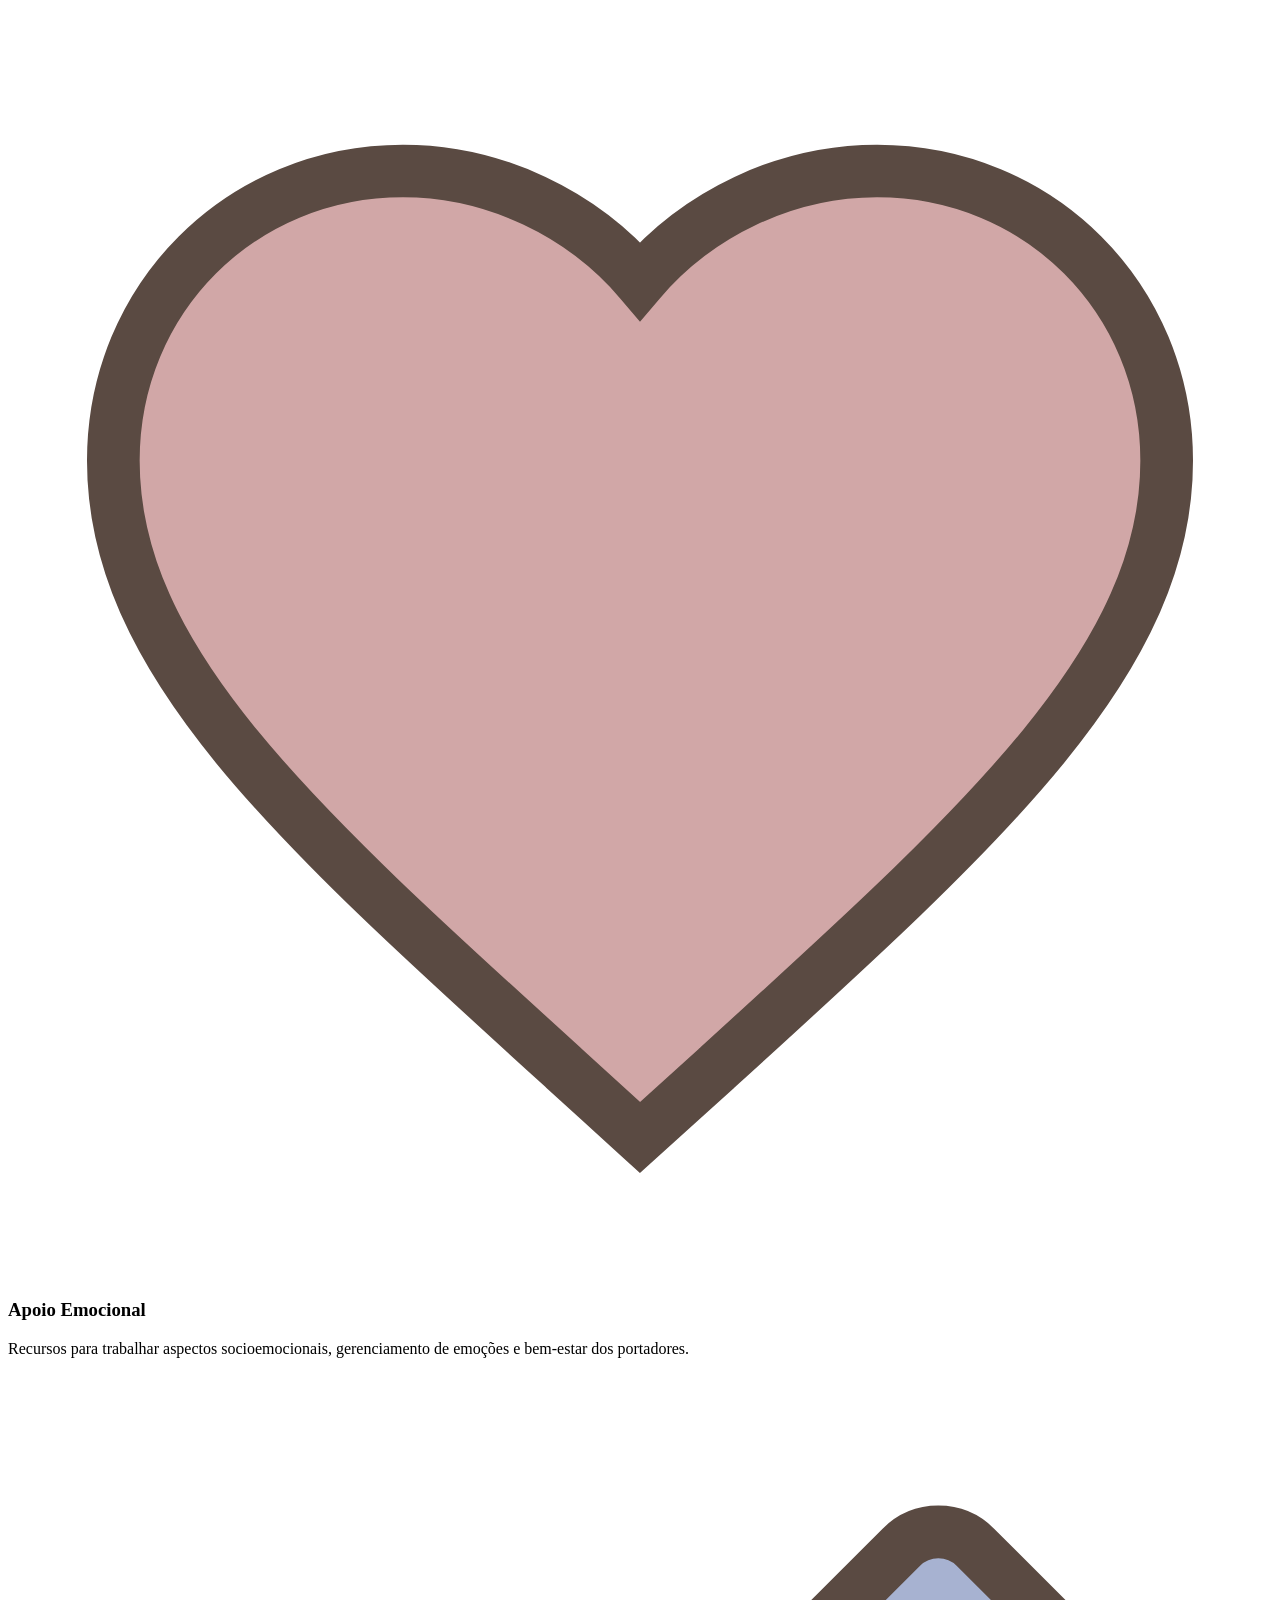
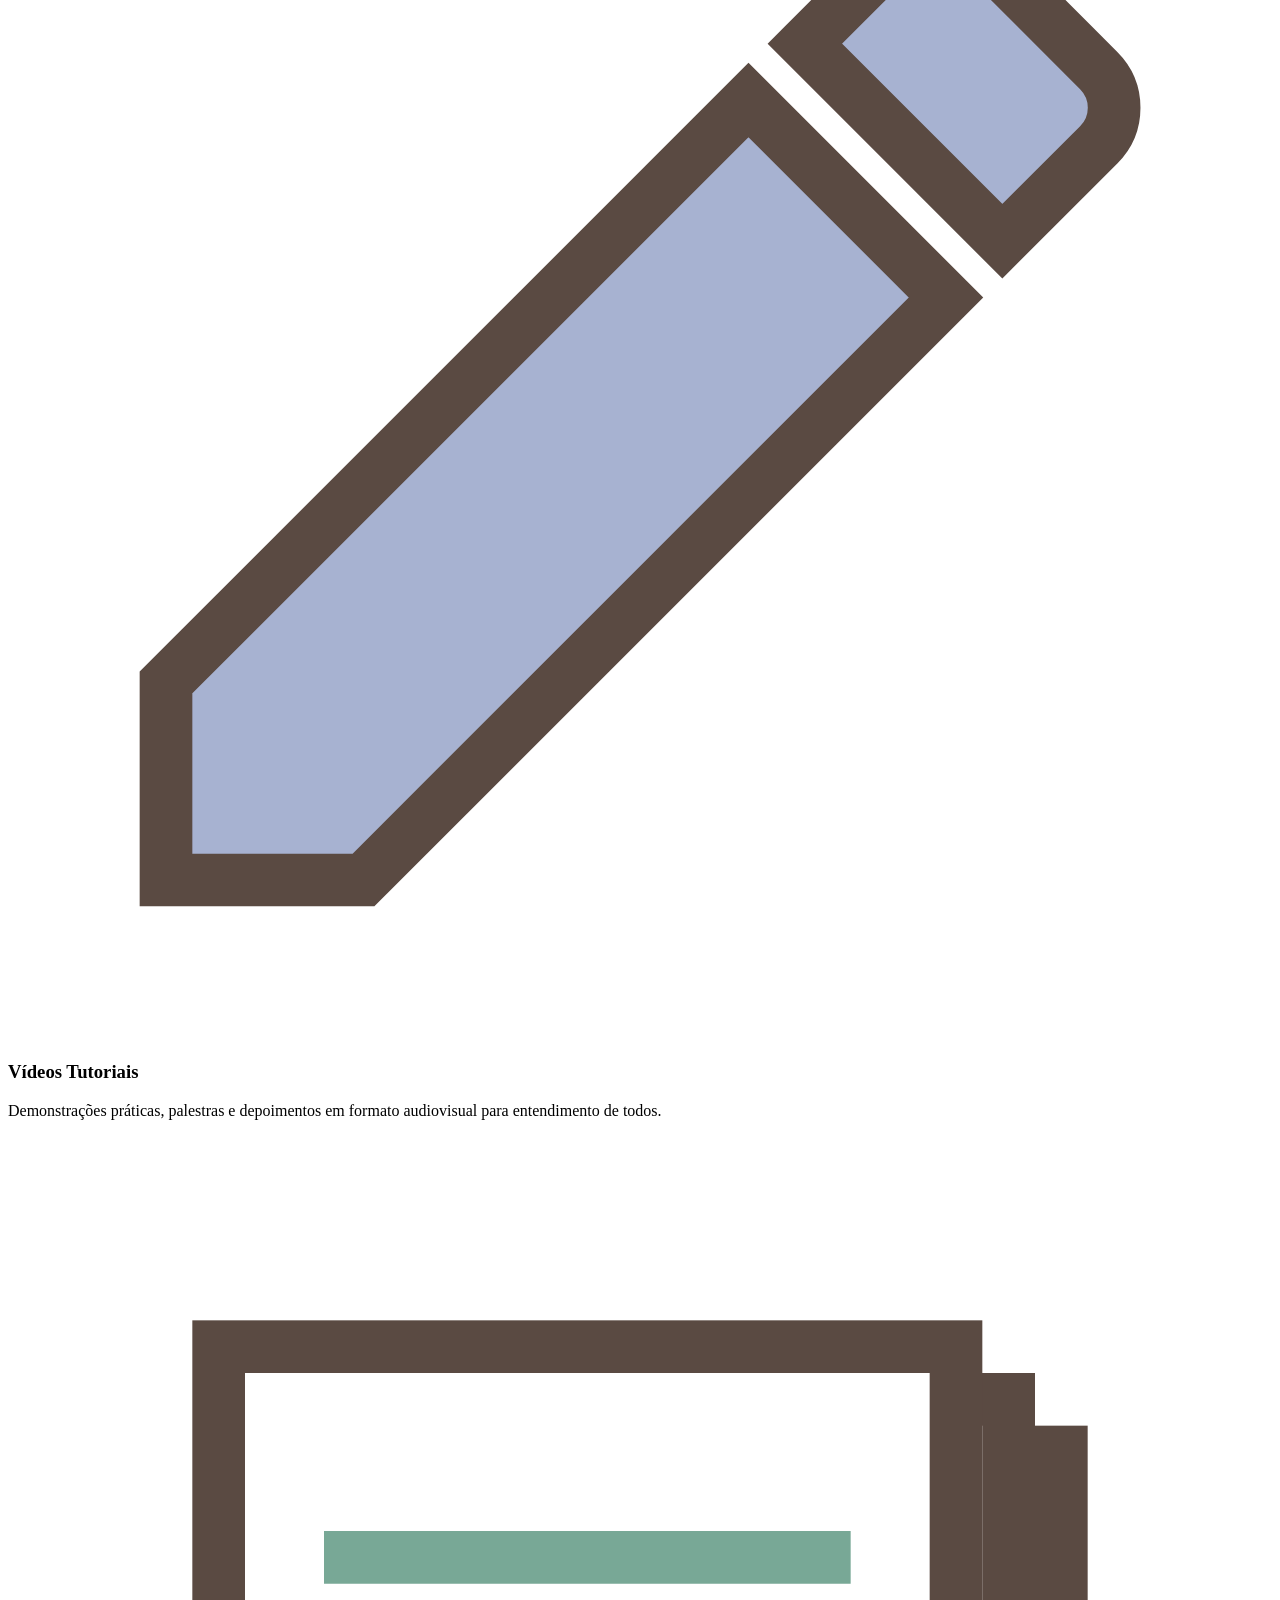
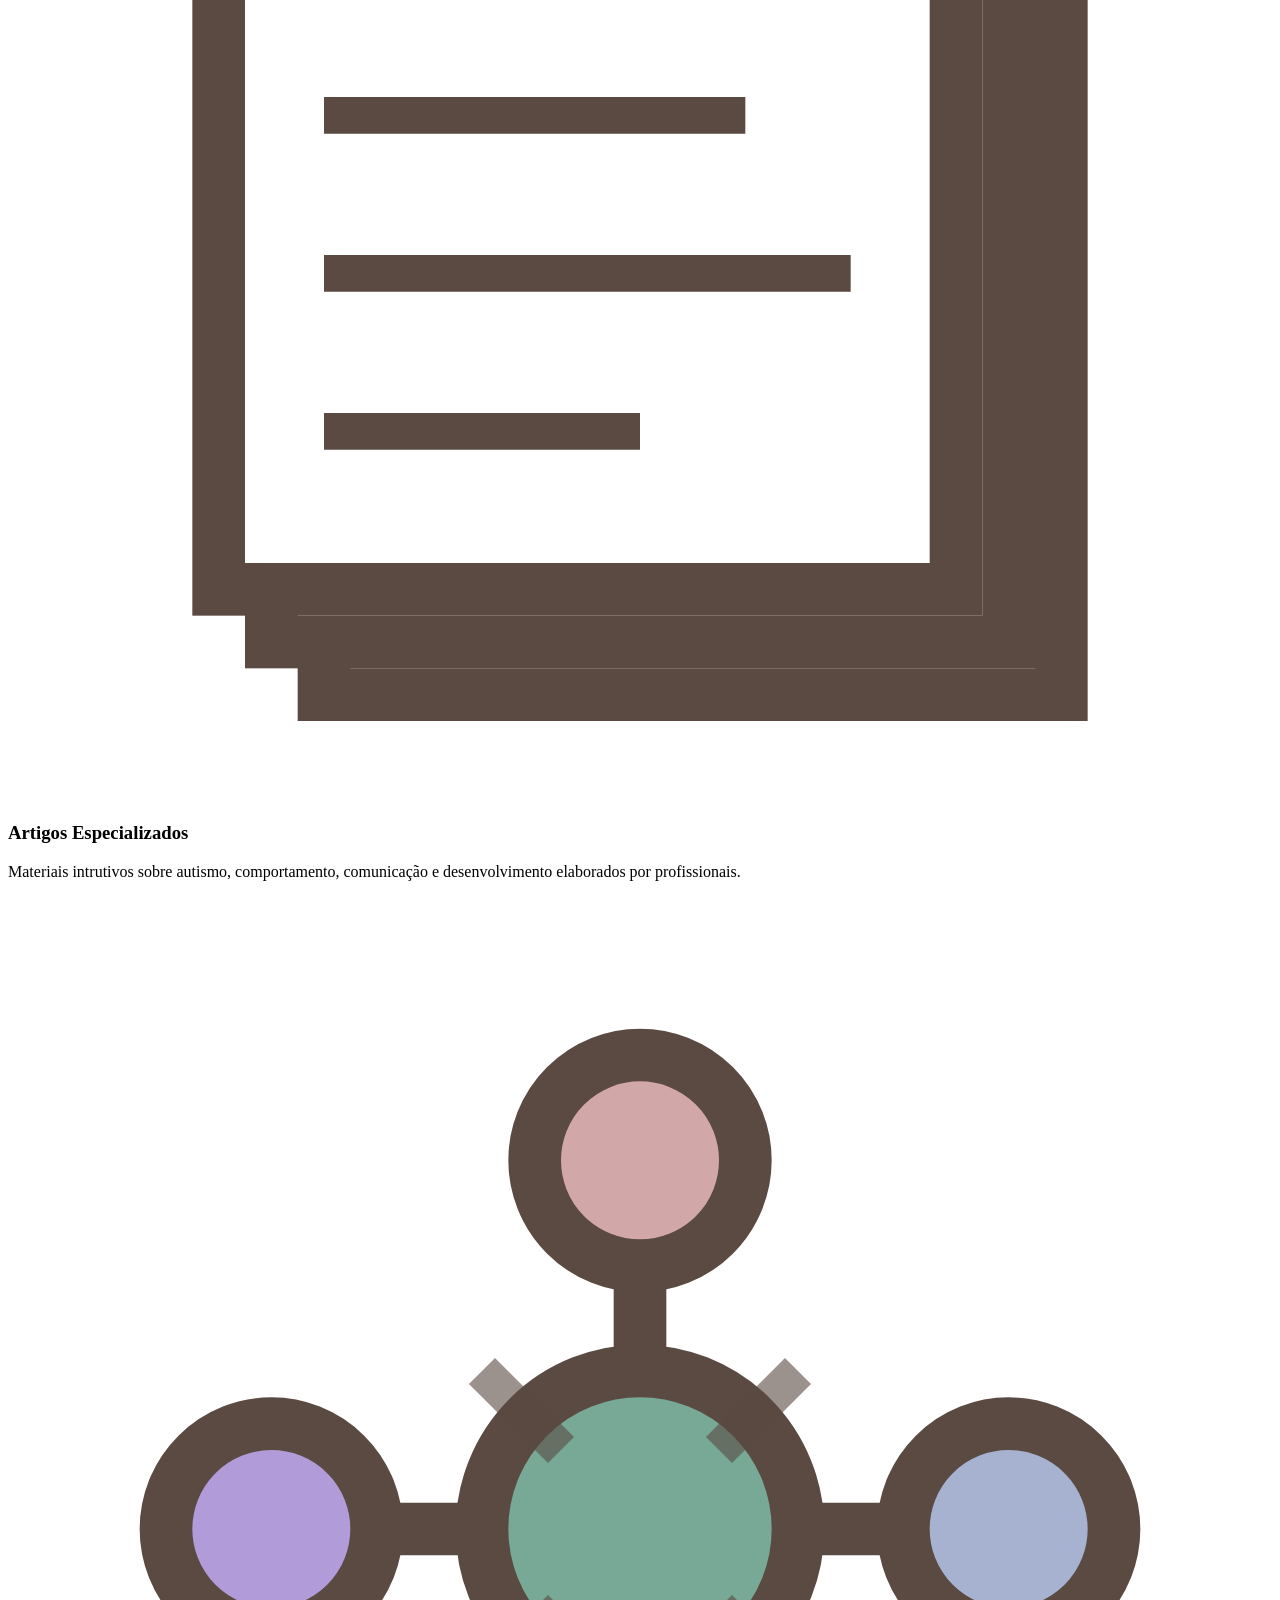
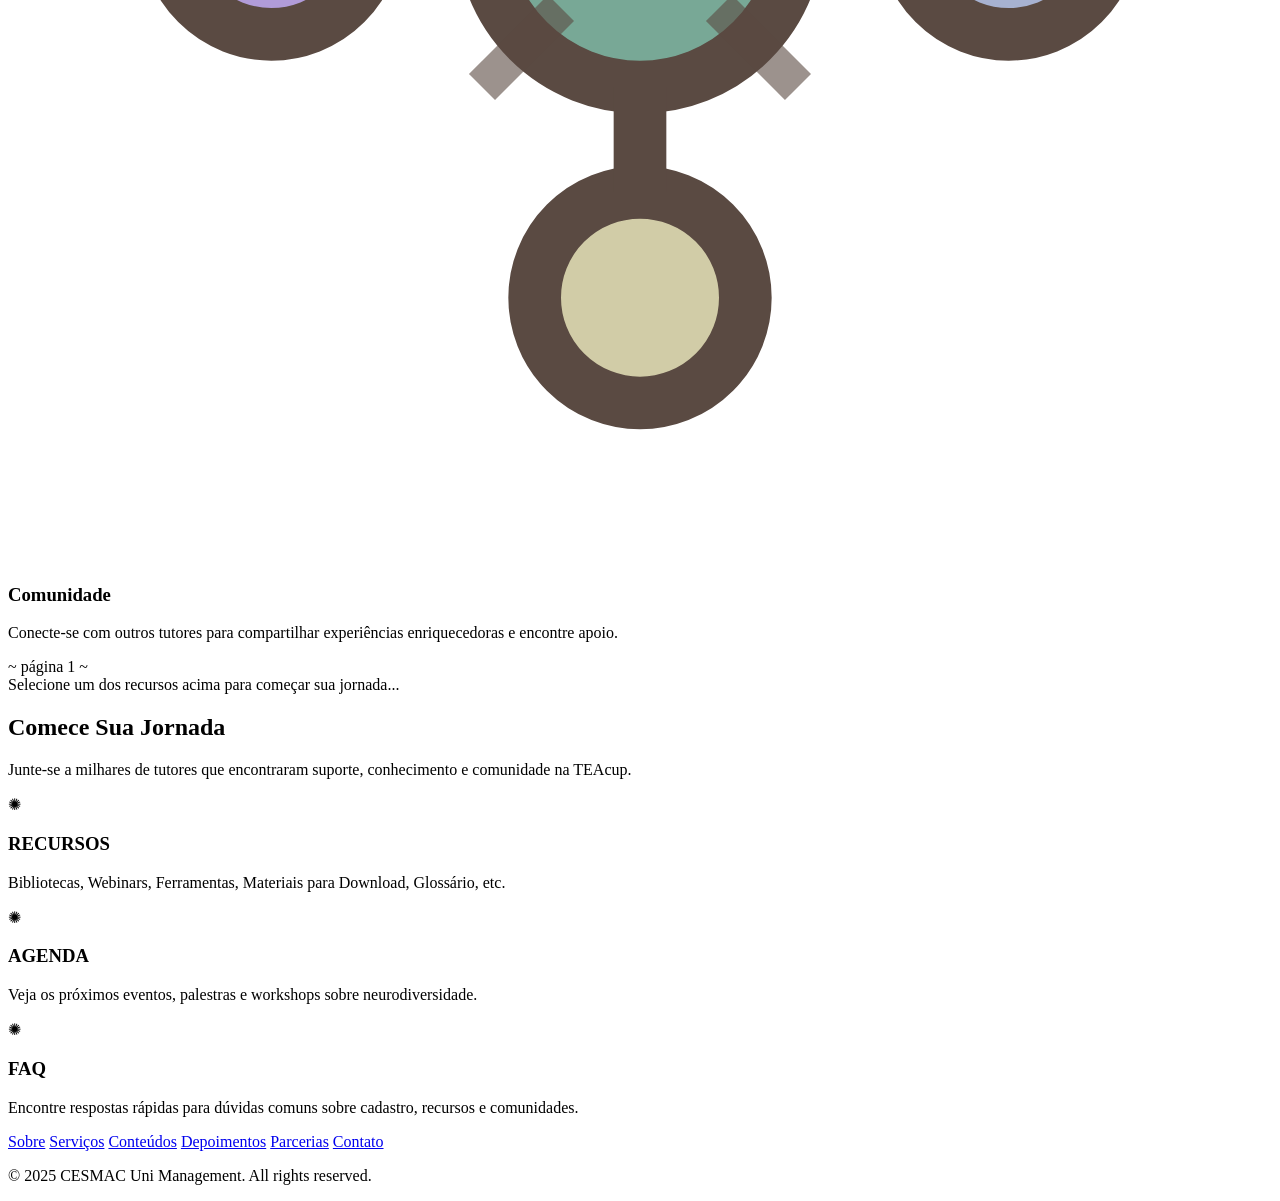
==== commit 6cd30d14: "Corrigindo problema com login" ====
--- a/demo/src/main/resources/templates/homepage.html
+++ b/demo/src/main/resources/templates/homepage.html
@@ -68,6 +68,10 @@
     </div>
 
     <div class="hero-section">
+        <div class="profile-image-container">
+            <img th:src="@{/imgs/tea-puzzles.jpg}" alt="Cup of tea with puzzle pieces inside." class="profile-image">
+        </div>
+
         <div class="content-container">
             <h1 class="vintage-title">Um gole de apoio para cada dia no espectro</h1>
 
@@ -77,12 +81,14 @@
             </p>
 
             <a th:href="@{/tutor-cad}" class="button">Cadastre-se</a>
-             ou
             <a th:href="@{/tutor-login}" class="button">Login</a>
 
 
         </div>
 
+        <div class="wax-seal">
+            <img th:src="@{/imgs/wax-seal.png}" alt="dark red wax seal with 'TEA cup' on it.">
+        </div>
     </div>
 </div>
 </div>
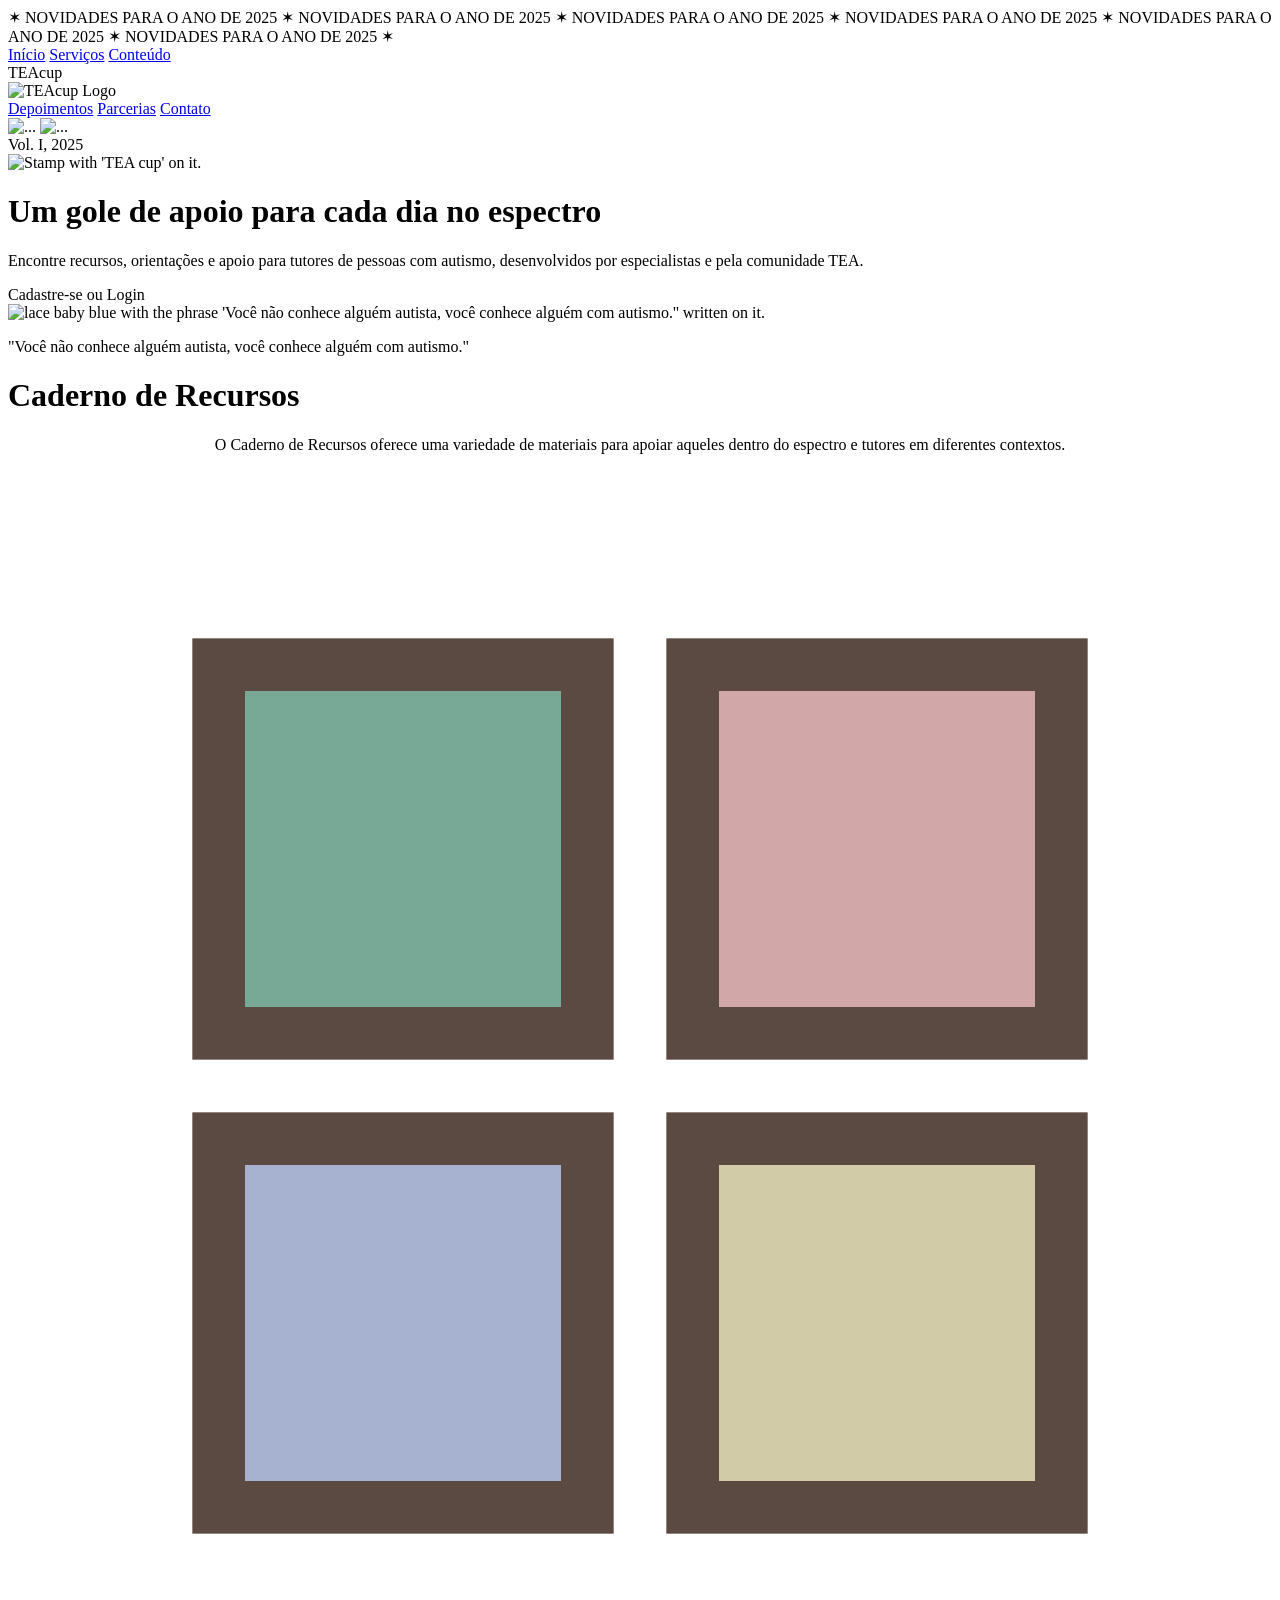
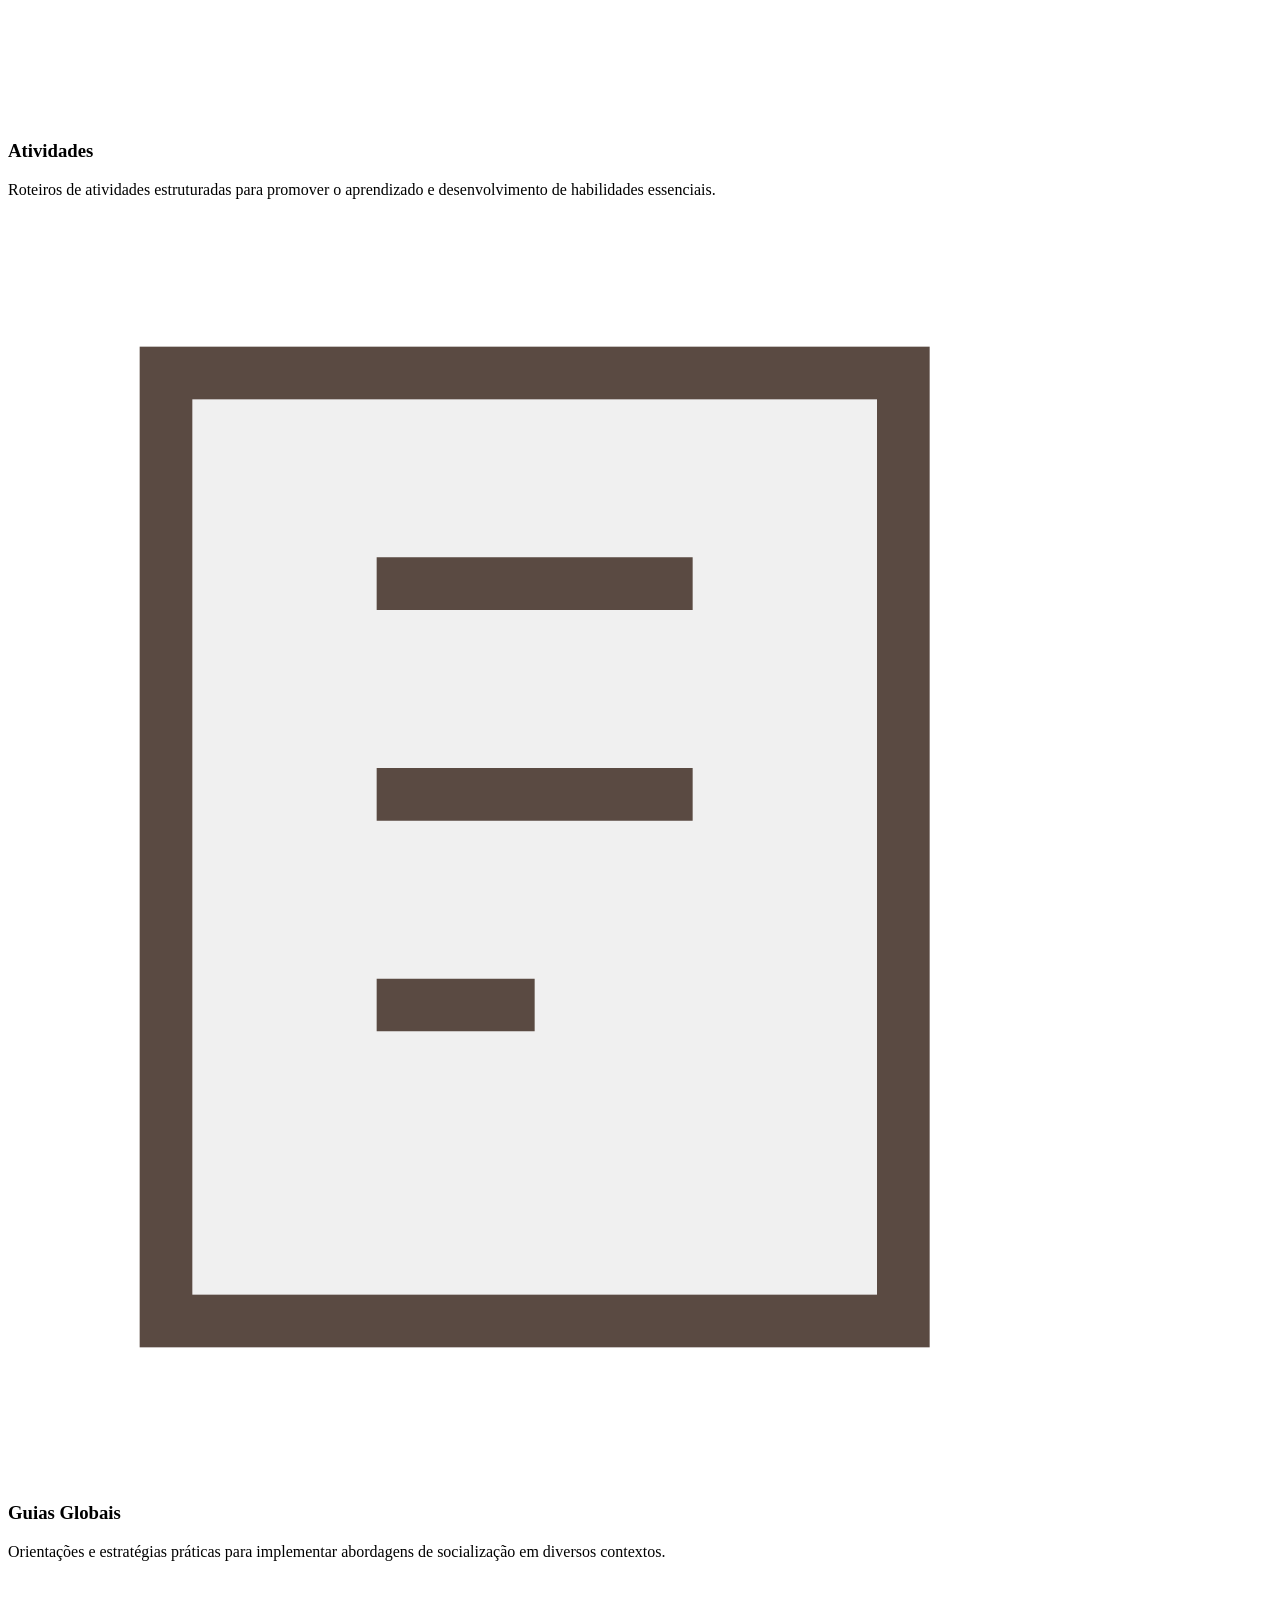
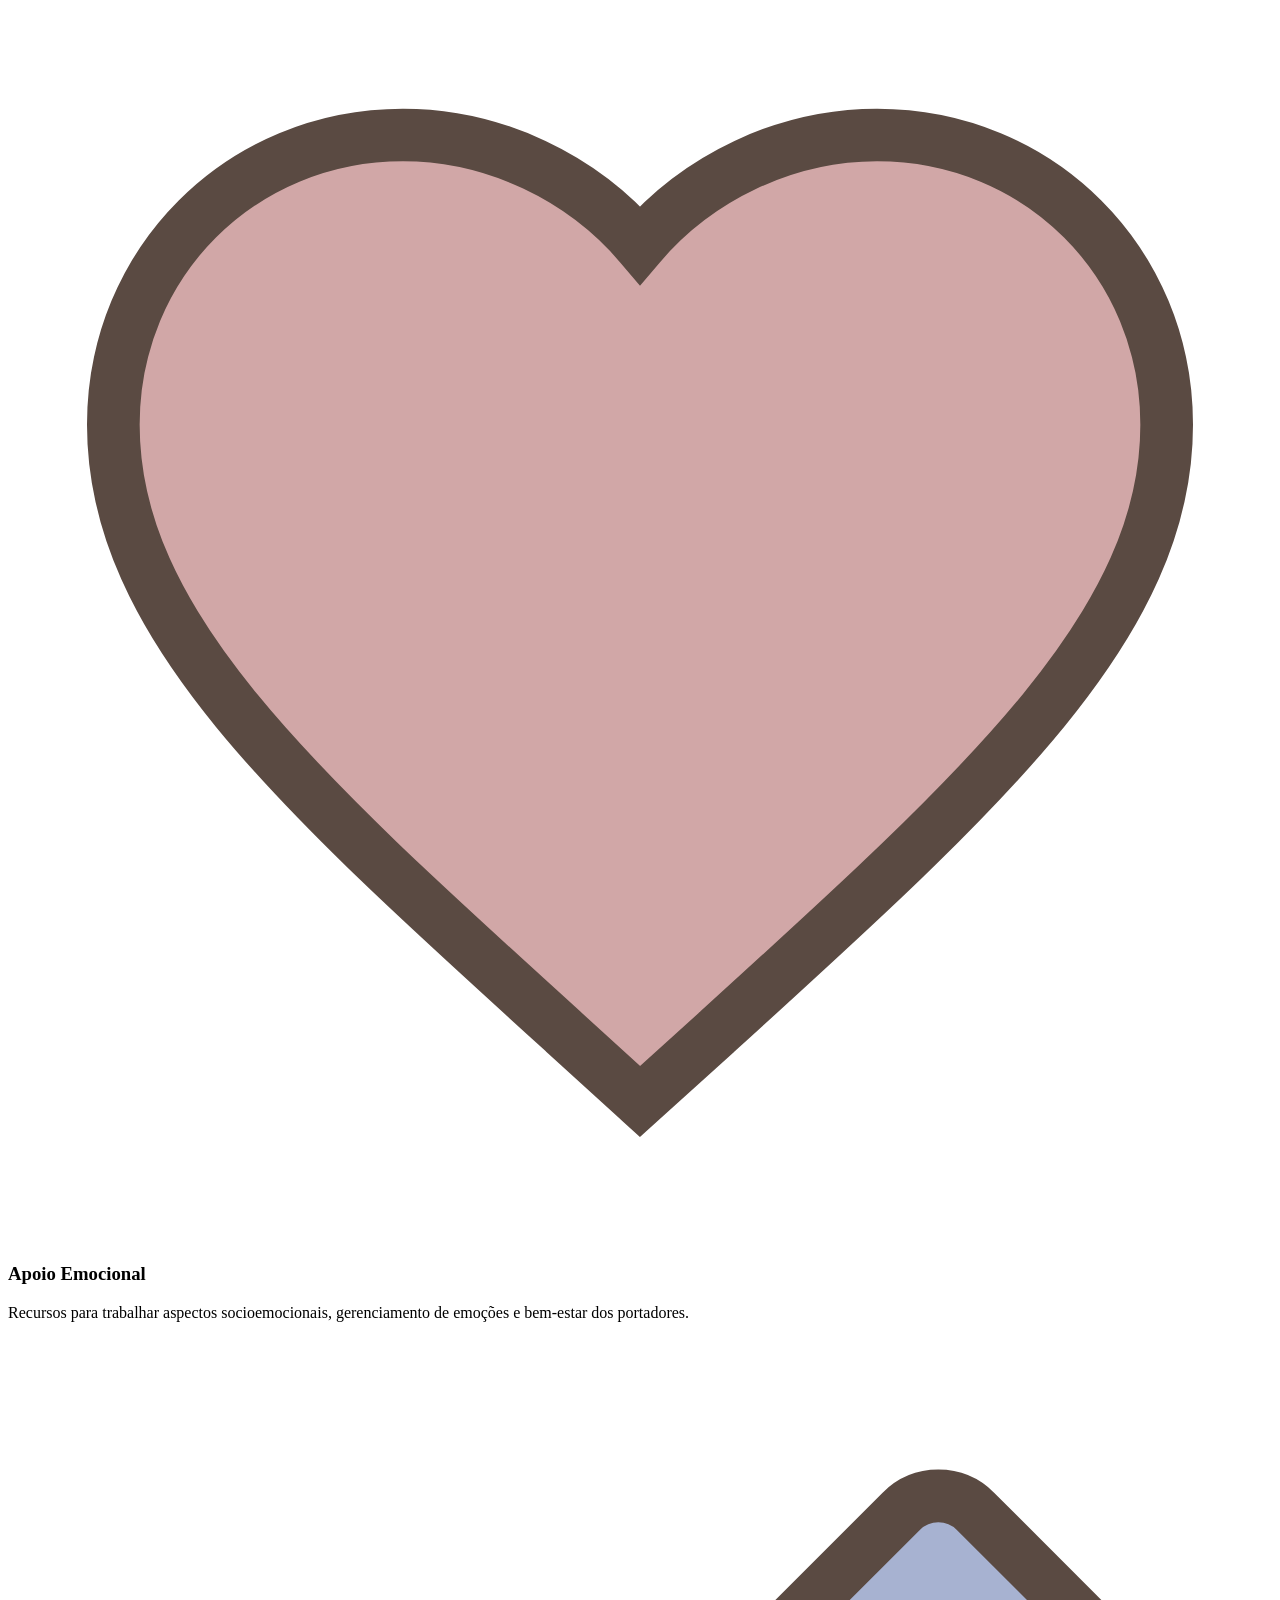
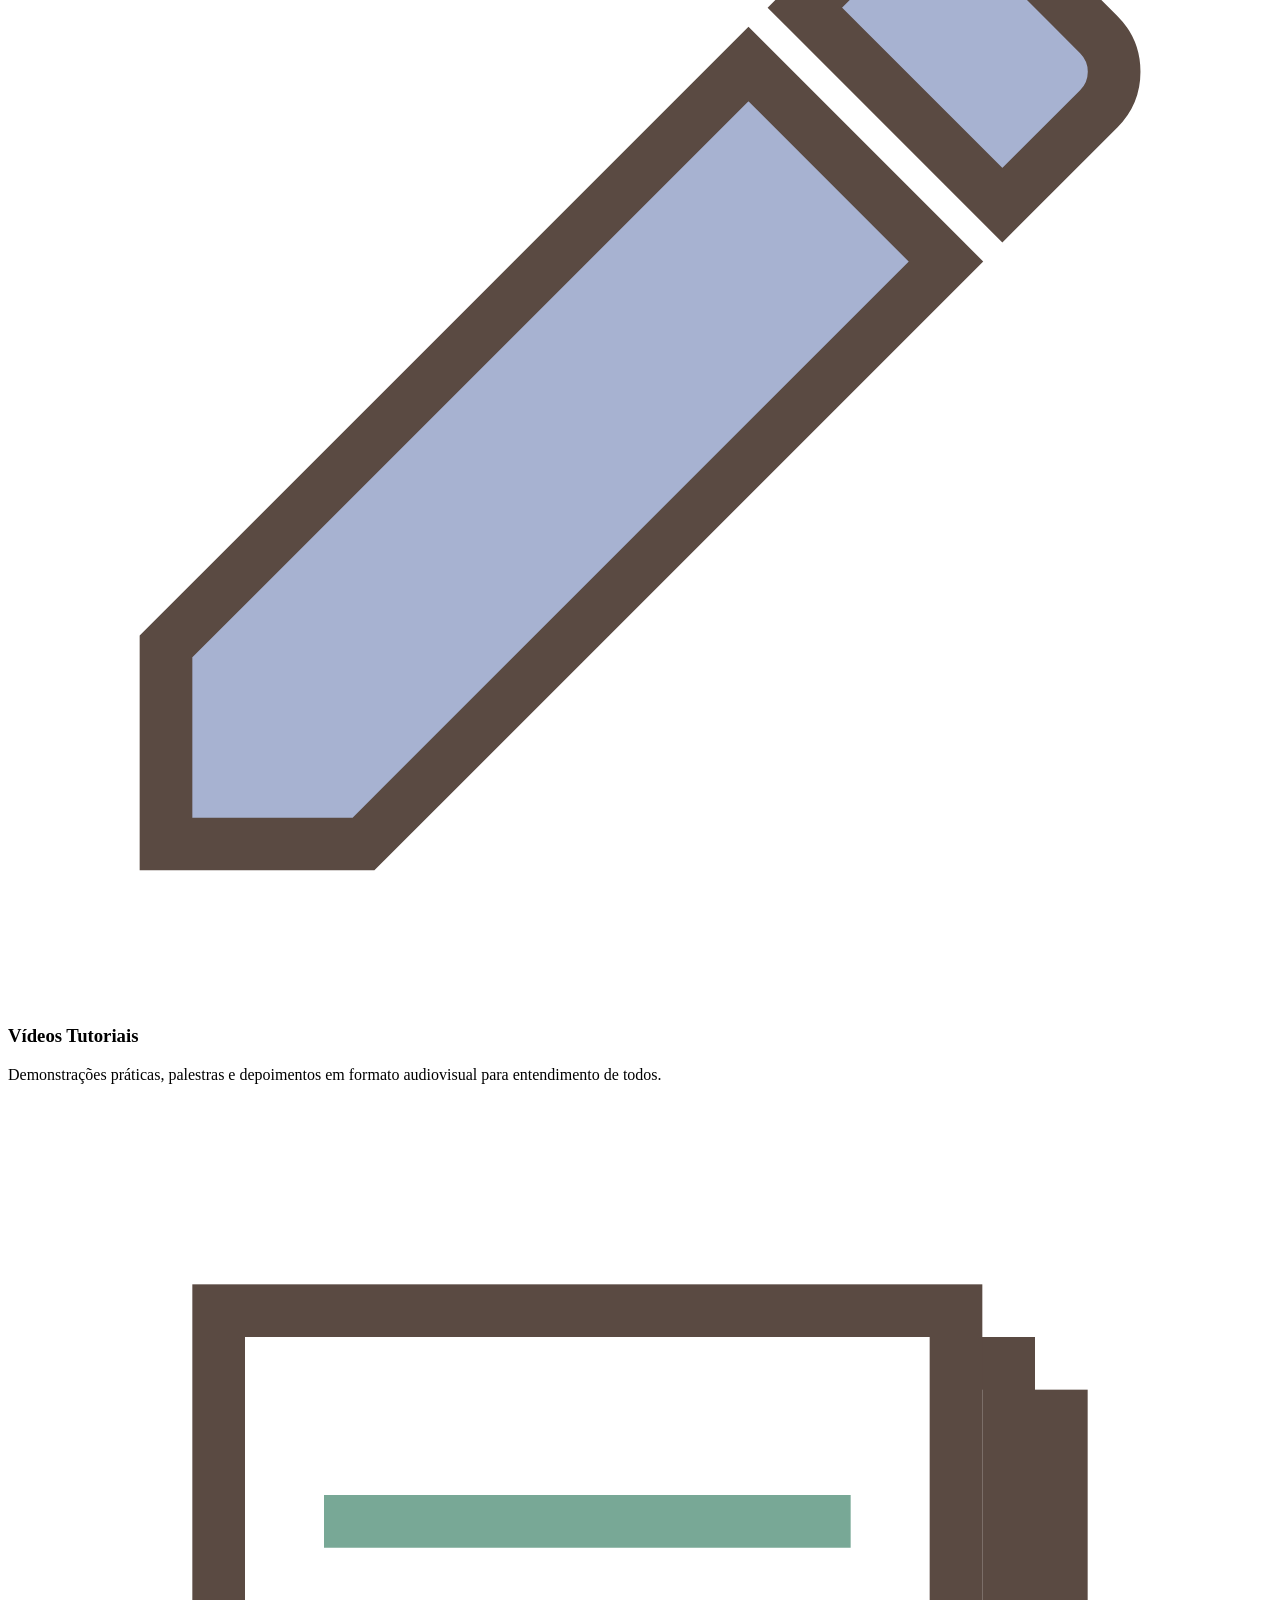
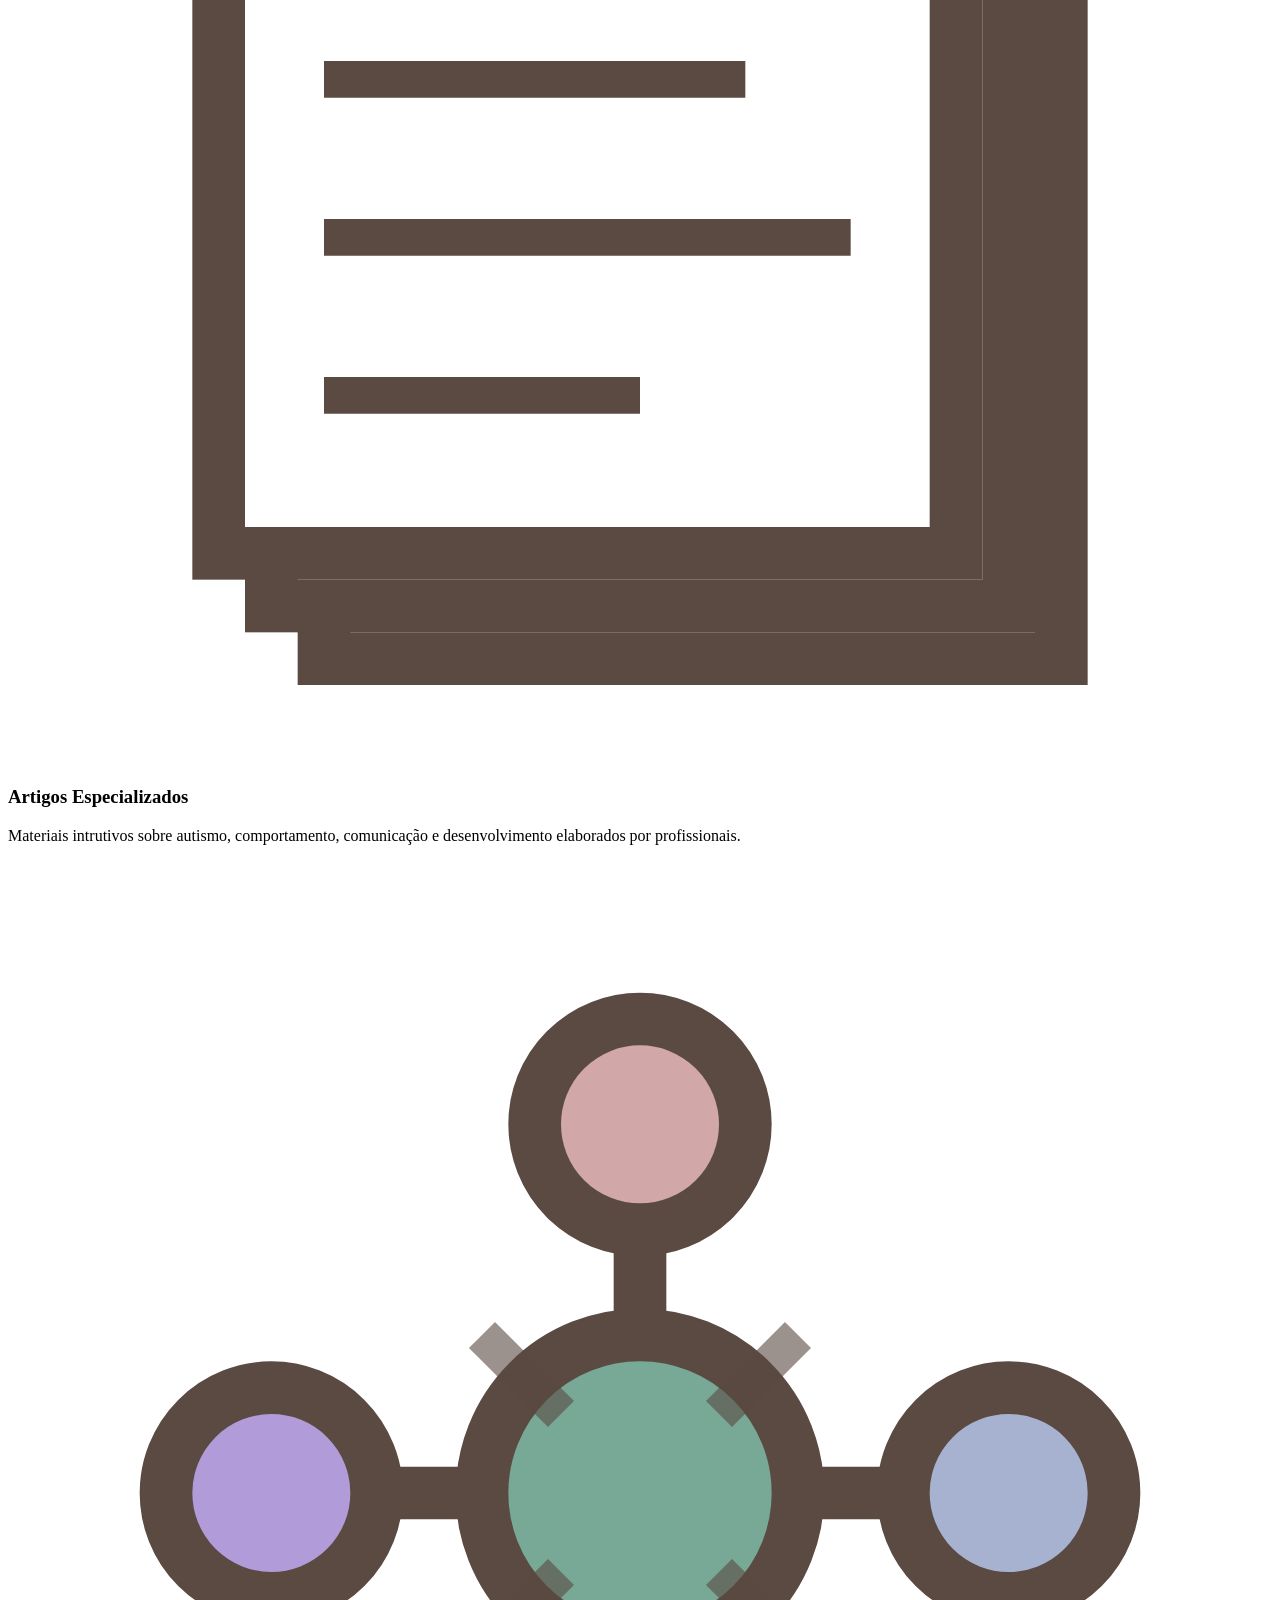
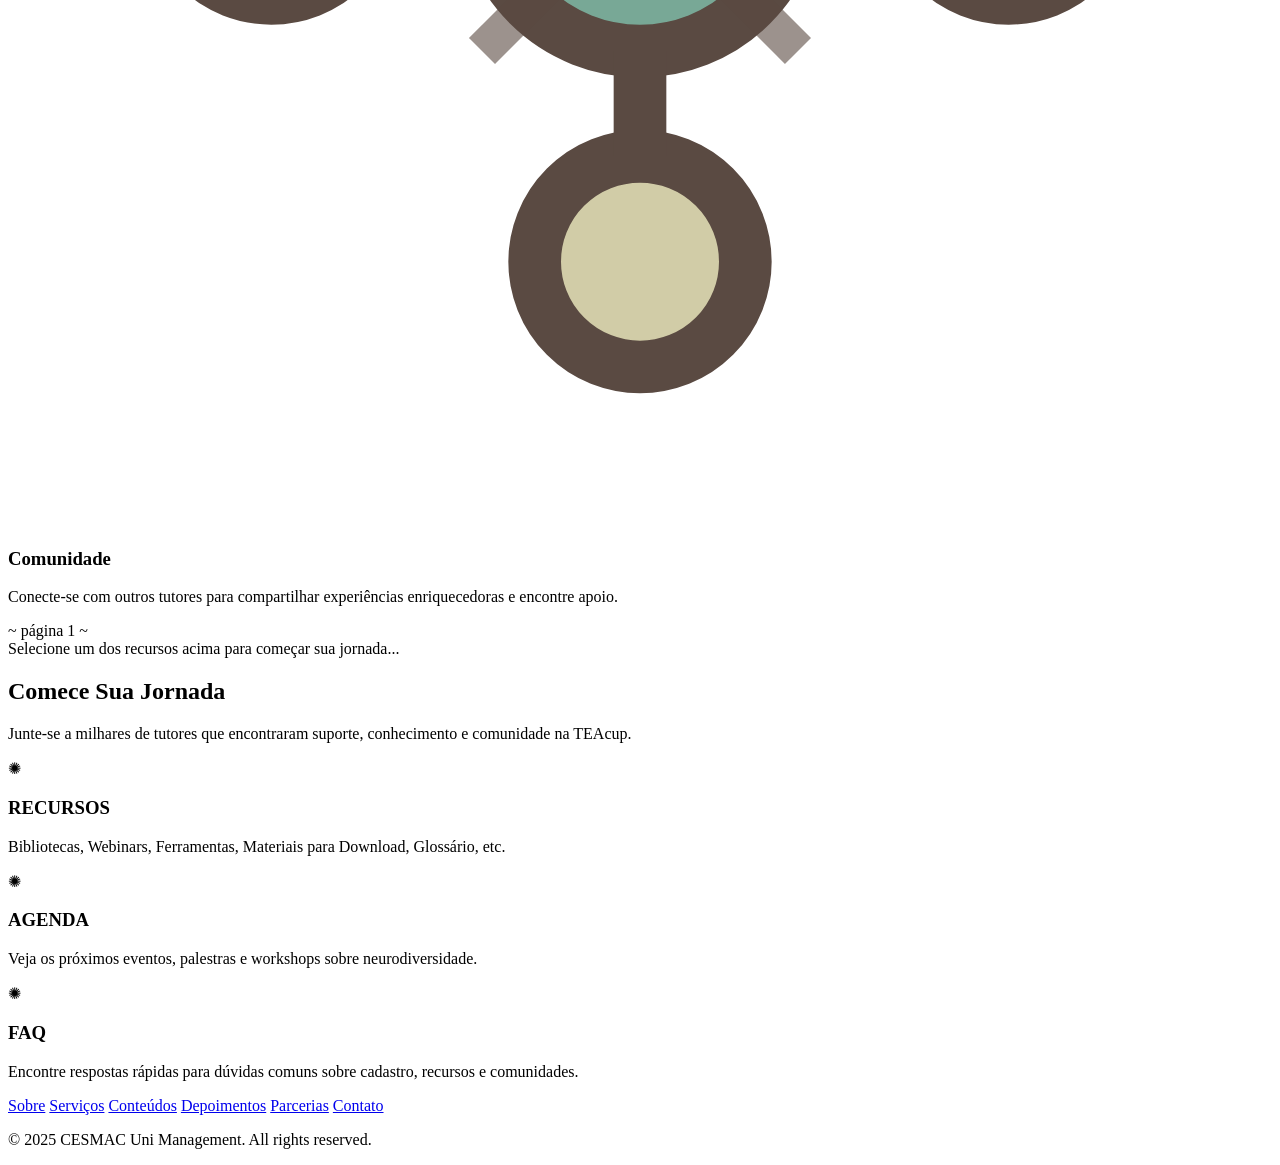
==== commit 900ba746: "Merge remote-tracking branch 'upstream/master' into jairo-feature" ====
--- a/demo/src/main/resources/templates/homepage.html
+++ b/demo/src/main/resources/templates/homepage.html
@@ -68,10 +68,6 @@
     </div>
 
     <div class="hero-section">
-        <div class="profile-image-container">
-            <img th:src="@{/imgs/tea-puzzles.jpg}" alt="Cup of tea with puzzle pieces inside." class="profile-image">
-        </div>
-
         <div class="content-container">
             <h1 class="vintage-title">Um gole de apoio para cada dia no espectro</h1>
 
@@ -81,14 +77,12 @@
             </p>
 
             <a th:href="@{/tutor-cad}" class="button">Cadastre-se</a>
+             ou
             <a th:href="@{/tutor-login}" class="button">Login</a>
 
 
         </div>
 
-        <div class="wax-seal">
-            <img th:src="@{/imgs/wax-seal.png}" alt="dark red wax seal with 'TEA cup' on it.">
-        </div>
     </div>
 </div>
 </div>
